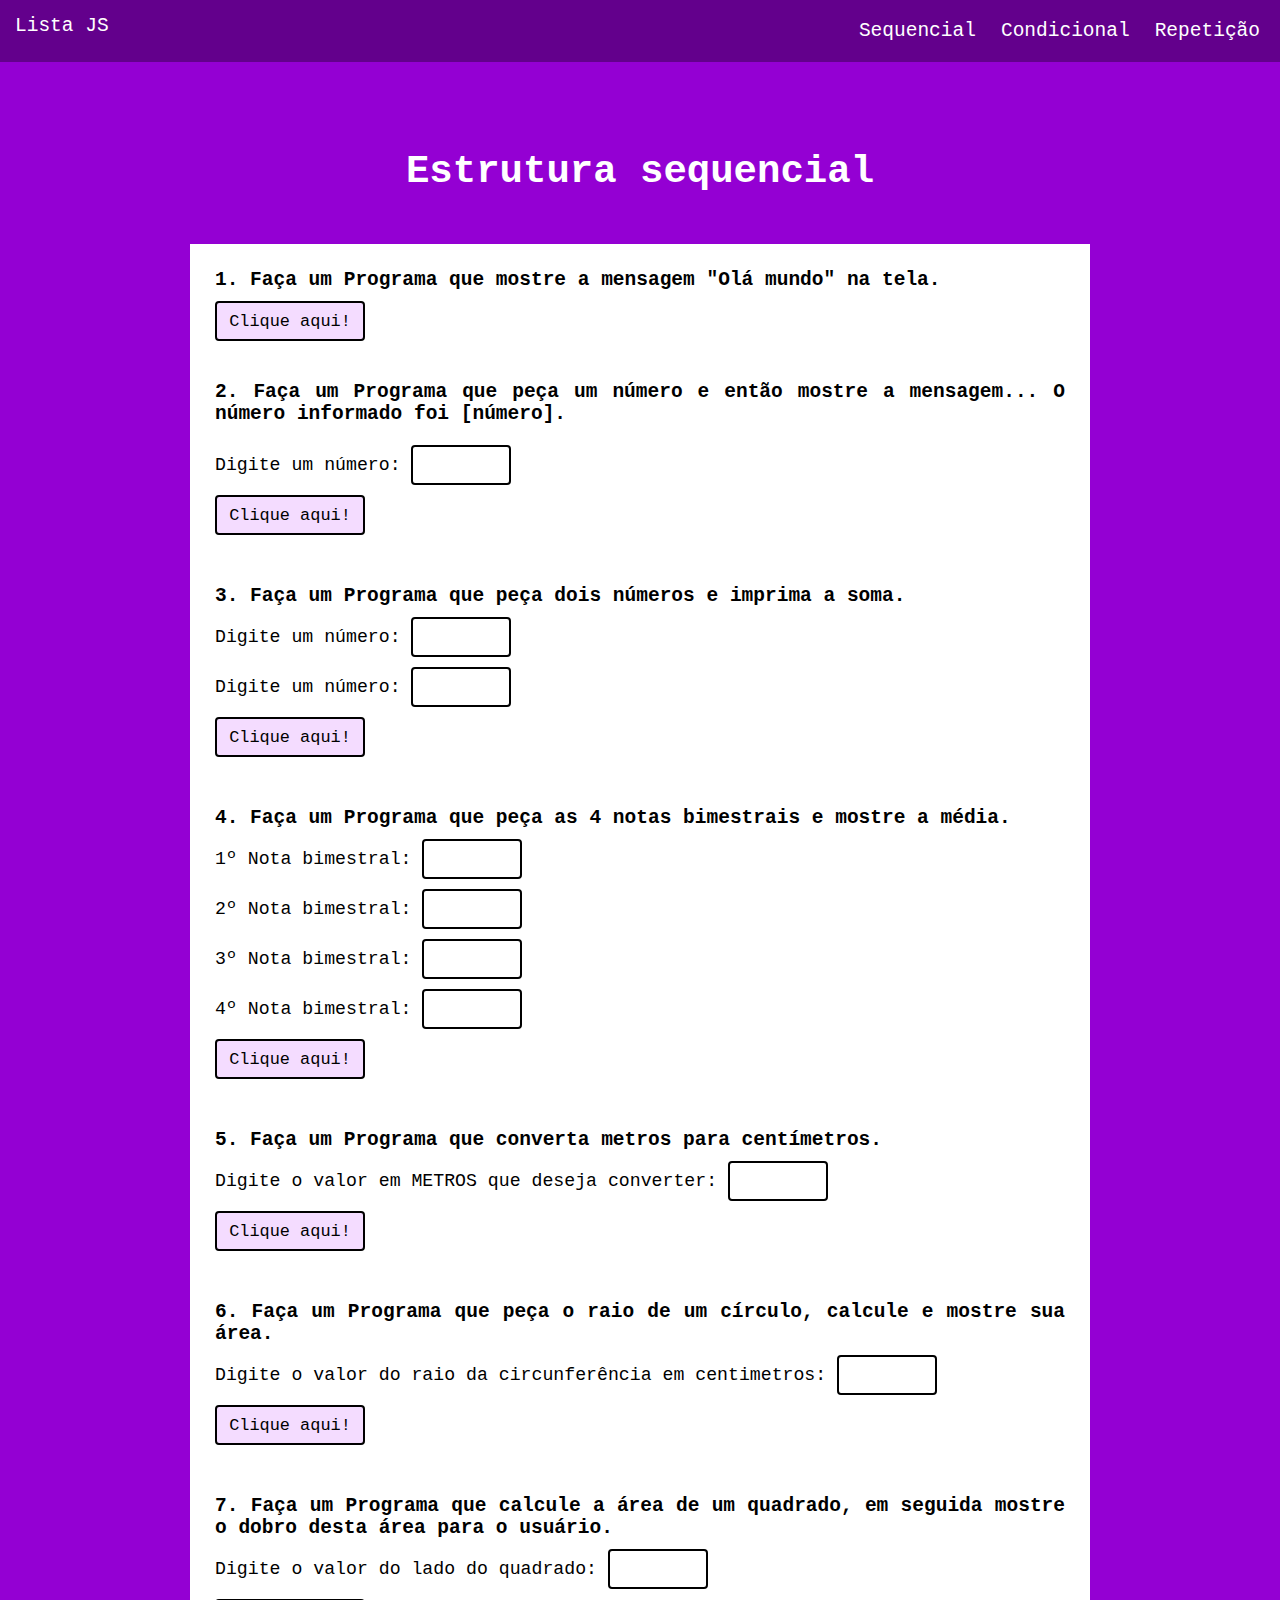
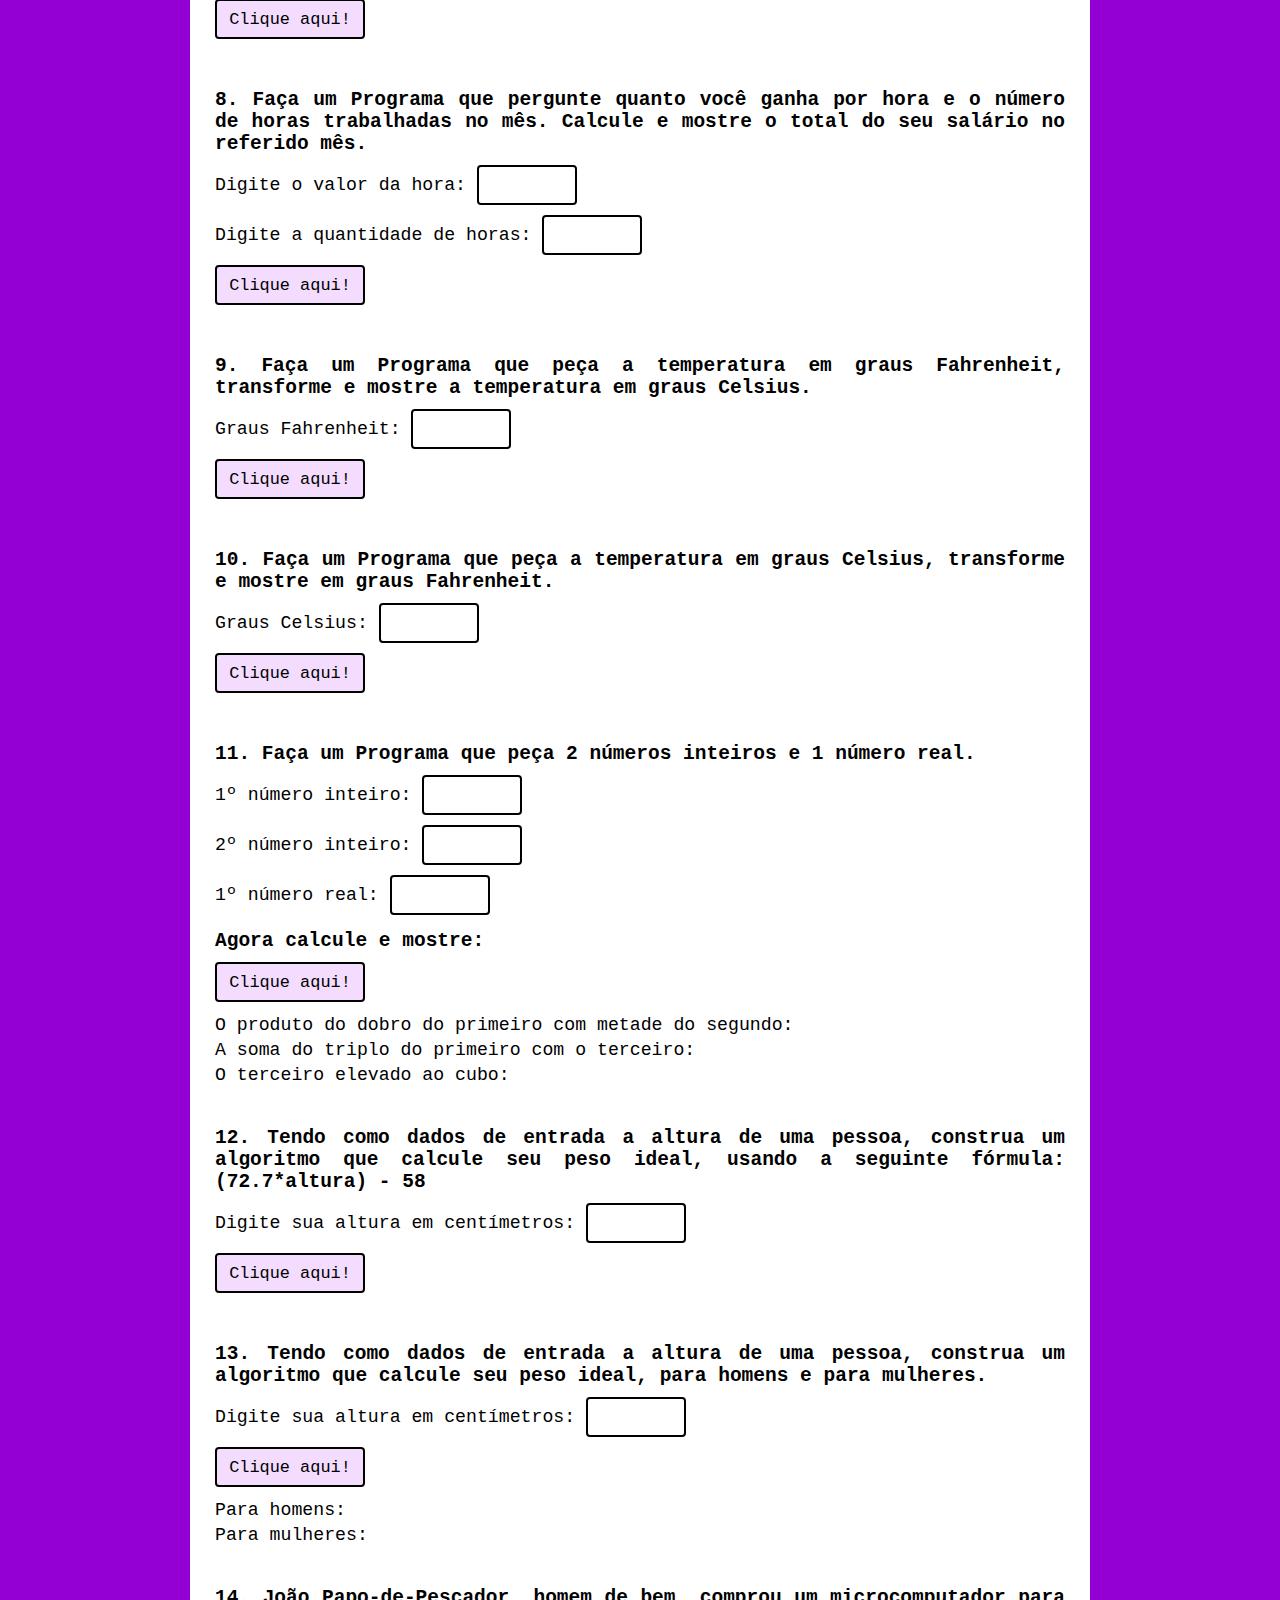
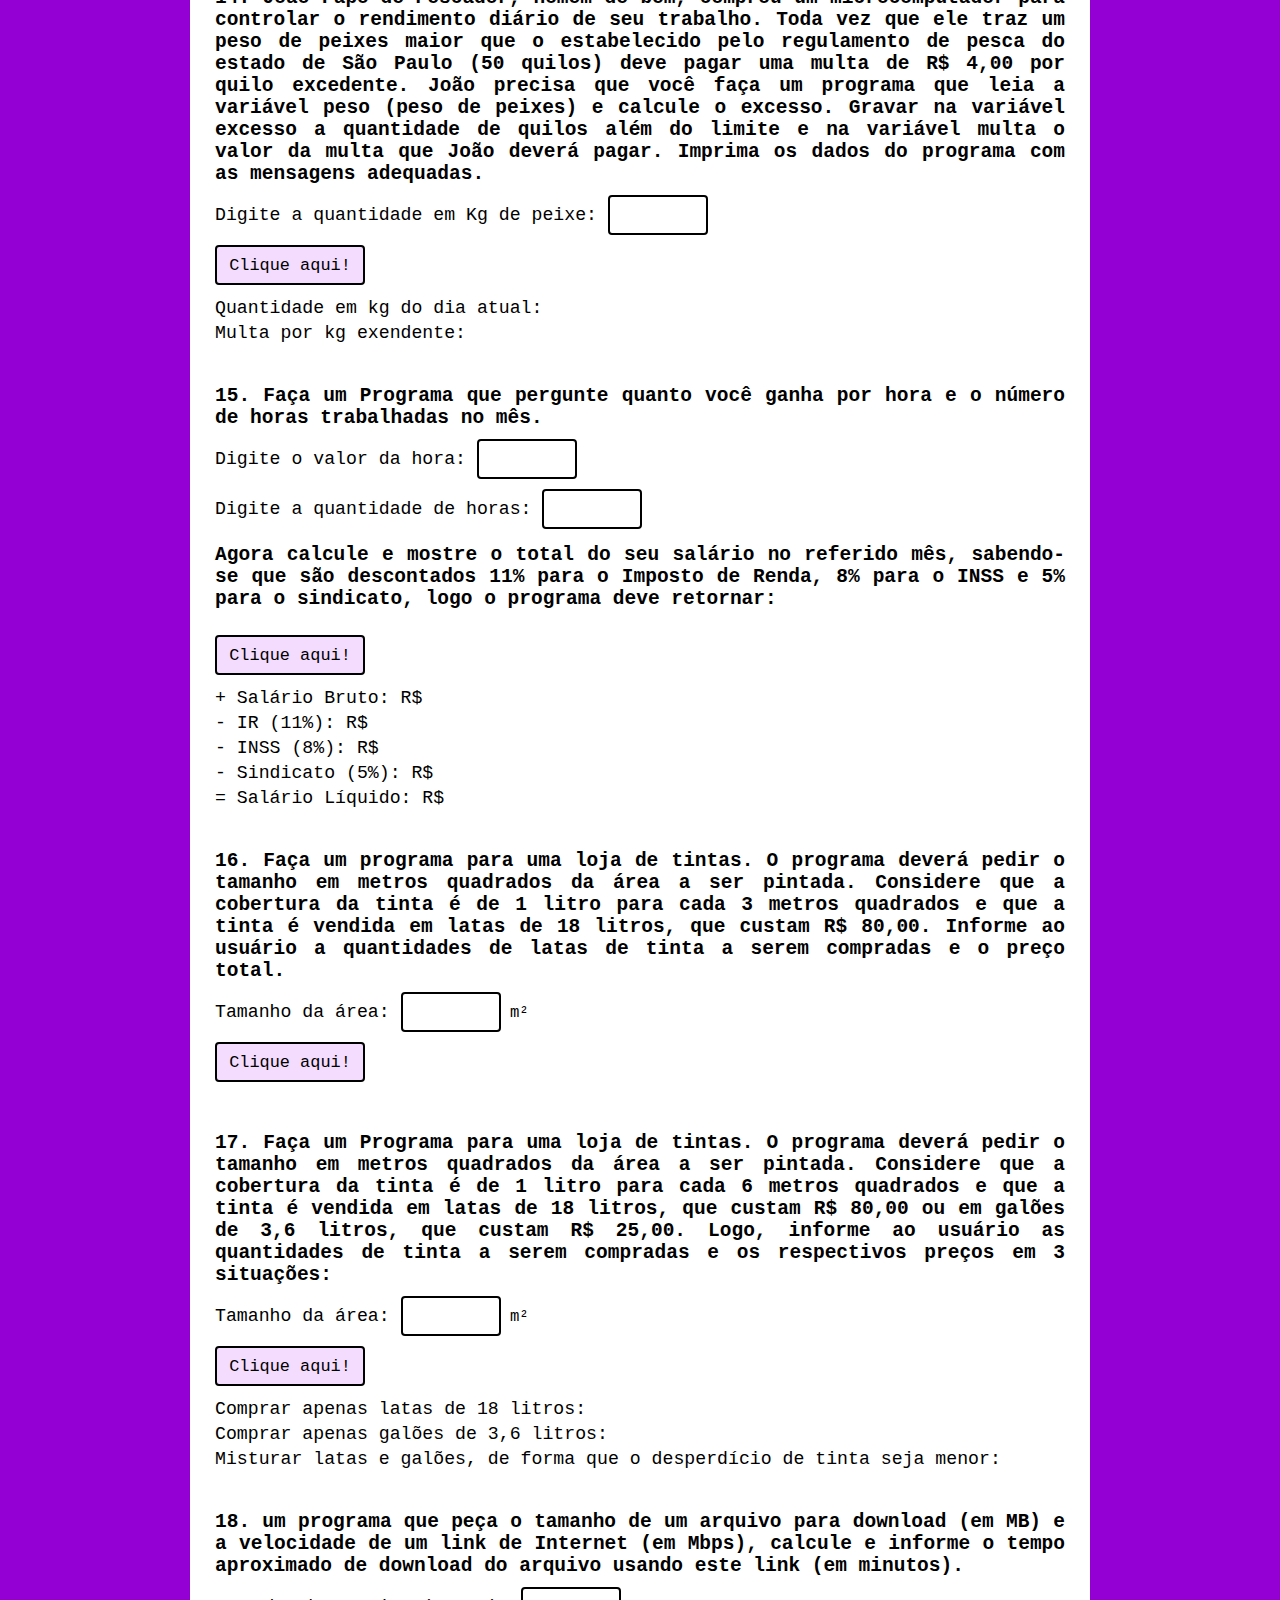
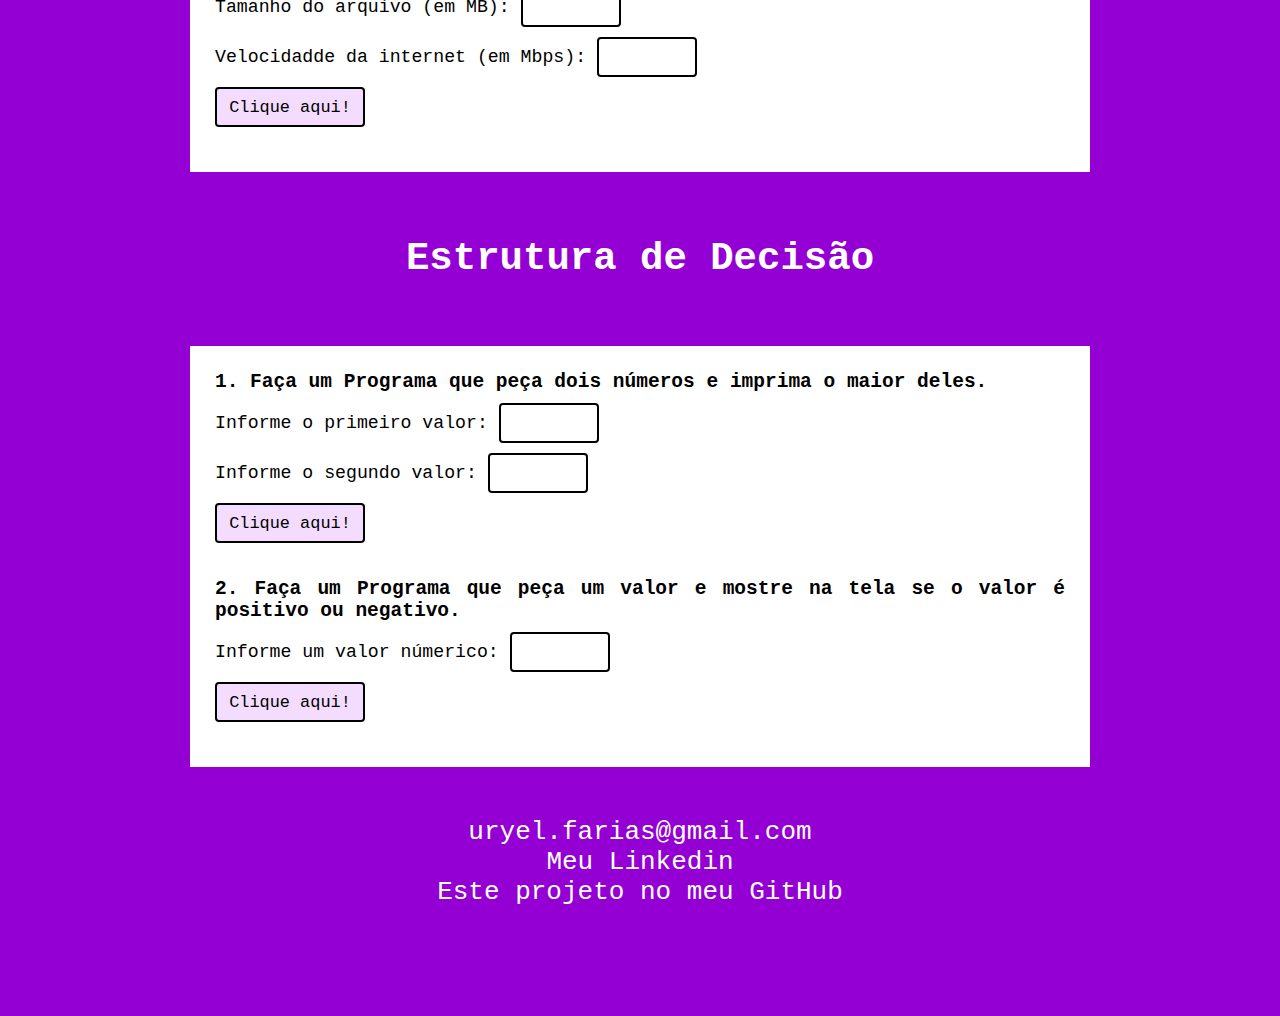
==== indexListaJs.html @ 513c52e7 "Início da estrutura condicional" ====
<!DOCTYPE html>
<html lang="pt-br">
<head>
    <meta charset="UTF-8">
    <meta http-equiv="X-UA-Compatible" content="IE=edge">
    <meta name="viewport" content="width=device-width, initial-scale=1.0">
    <link rel="stylesheet" href="styles/style.css">
    <title>Exercícios JS</title>
</head>
<body>
    <header>
        <div id="menu_logo">
            <p>Lista JS</p>
        </div>

        
            <div id="menu_itens">
                <nav>
                    <ul>
                        <li>Sequencial</li>
                        <li>Condicional</li>
                        <li>Repetição</li>
                    </ul>
                </nav>
            </div>
        
    </header>
    
    <h1>Estrutura sequencial</h1>
        <section id="sequencial" class="sequencial">
<!-----------EXERCICIO 1.01------------>
            <div class="ex_sequencial">
                <h3>1. Faça um Programa que mostre a mensagem "Olá mundo" na tela.</h3>
                <section id="ex01_camada_1">
                        <button id="botao1_01" class="">Clique aqui!</button>
                </section>    
            </div>

<!-----------EXERCICIO 1.02------------>
        <div class="ex_sequencial">
            <h3>2. Faça um Programa que peça um número e então mostre a mensagem... O número informado foi [número].</h3>
            <section id="ex02_camada_1">
                <div id="conteudo_1-02">
                    <label 
                    for="questao_1-02" 
                    id="label-1-02" 
                    class="rotulos">Digite um número: </label>
                    <input 
                    type="number" 
                    name="entrada_1.02" 
                    min="0" 
                    id="questao_1-02" 
                    class="entradas">
                    <br>
                    
                    <button id="botao1_02">Clique aqui!</button>
                </div>
                <div id="resultado_1-02" class="resultadoFinalExercicios">
                </div>
            </section>
        </div>

<!-----------EXERCICIO 1.03------------>
        <div class="ex_sequencial">
            <h3>3. Faça um Programa que peça dois números e imprima a soma.</h3>

            <section id="ex03Camada1">
                <div id="conteudo_1-03">
                    <label 
                    for="questao3a" 
                    id="entradaEx3_1" 
                    class="rotulos">Digite um número: </label>
                    <input 
                    type="number" 
                    min="0"
                    id="questao3a" 
                    class="entradas">
                    <br>

                    <label 
                    for="questao3b" 
                    id="entradaEx3_2" 
                    class="rotulos">Digite um número: </label>
                    <input 
                    type="number"
                    min="0" 
                    id="questao3b" 
                    class="entradas">
                    <br>

                    <button id="botao1_03">Clique aqui!</button>


                </div>
                <div id="resultado_1-03" class="resultadoFinalExercicios">
                    <p></p>
                </div>
            </section>
        </div>

        <!-----------EXERCICIO 1.04------------>
        <div class="ex_sequencial">
            <h3>4. Faça um Programa que peça as 4 notas bimestrais e mostre a média.</h3>

            <section id="ex04Camada1">
                <div id="conteudo_1-04">
                    <label 
                    for="questao4a" 
                    id="entradaEx4_1" 
                    class="rotulos">1º Nota bimestral: </label>
                    <input 
                    type="number" 
                    min="0"
                    id="questao4a" 
                    class="entradas">
                    <br>

                    <label 
                    for="questao4b" 
                    id="entradaEx4_2" 
                    class="rotulos">2º Nota bimestral: </label>
                    <input 
                    type="number" 
                    min="0"
                    id="questao4b" 
                    class="entradas">
                    <br>

                    <label 
                    for="questao4c" 
                    id="entradaEx4_3" 
                    class="rotulos">3º Nota bimestral: </label>
                    <input 
                    type="number" 
                    min="0"
                    id="questao4c" 
                    class="entradas">
                    <br>

                    <label 
                    for="questao4d" 
                    id="entradaEx4_4" 
                    class="rotulos">4º Nota bimestral: </label>
                    <input 
                    type="number" 
                    min="0"
                    id="questao4d" 
                    class="entradas">
                    <br>
                </div>

                <button id="botao1_04">Clique aqui!</button>

                <div class="resultadoFinalExercicios" id="resultado_1-04">

                </div>
            </section>

        </div>

        <!-----------EXERCICIO 1.05------------>

        <div class="ex_sequencial">
            <h3>5. Faça um Programa que converta metros para centímetros.</h3>
            
            <section id="ex05Camada1">
                <div id="conteudo_1-05">

                    <label 
                    for="questao5"
                    id="entradaEx5"
                    class="rotulos">Digite o valor em METROS que deseja converter: </label>
                    
                    <input 
                    type="number"
                    min="0"
                    id="questao5"
                    class="entradas"
                    >
                    <br>

                    <button id="botao1_05">Clique aqui!</button>
                    
                </div>

                <div id="resultado_1-05" class="resultadoFinalExercicios">

                </div>

            </section>

        </div>

        <!-----------EXERCICIO 1.06------------>

        <div class="ex_sequencial">
            <h3>6. Faça um Programa que peça o raio de um círculo, calcule e mostre sua área.</h3>

            <section id="ex06Camada1">
                <div id="conteudo_1-06">

                <label 
                        for="questao6"
                        id="entradaEx6"
                        class="rotulos">Digite o valor do raio da circunferência em centimetros: </label>

                <input 
                    type="number"
                    min="0"
                    id="questao6"
                    class="entradas">
                    <br>

                <button id="botao1_06">Clique aqui!</button>
                </div>

                <div id="resultado_1-06" class="resultadoFinalExercicios">
                </div>

            </section>

        </div>
        <!-----------EXERCICIO 1.07------------>

        <div class="ex_sequencial">
            <h3>7. Faça um Programa que calcule a área de um quadrado, em seguida mostre o dobro desta área para o usuário.</h3>
            
            <section id="ex07Camada1">
                <div id="conteudo_1-07">

                    <label 
                    for="questao7"
                    id="entradaEx7"
                    class="rotulos">Digite o valor do lado do quadrado: </label>
                    
                    <input 
                    type="number"
                    min="1"
                    id="questao7"
                    class="entradas"
                    >
                    <br>

                    <button id="botao1_07">Clique aqui!</button>
                    

                </div>

            <div id="resultado_1-07" class="resultadoFinalExercicios">
            </div>

            </section>
        
        </div>

        <!-----------EXERCICIO 1.08------------>
        <div class="ex_sequencial">
            <h3>8. Faça um Programa que pergunte quanto você ganha por hora e o número de horas trabalhadas no mês. Calcule e mostre o total do seu salário no referido mês.</h3>
            <section id="ex08Camada1">
                <div id="conteudo_1-08">

                    <label 
                    for="questao8a"
                    id="entradaEx8_1"
                    class="rotulos">Digite o valor da hora: </label>
                    
                    <input 
                    type="number"
                    min="0"
                    id="questao8a"
                    class="entradas"
                    >
                    <br>

                    <label 
                    for="questao8b"
                    id="entradaEx8_2"
                    class="rotulos">Digite a quantidade de horas: </label>
                    
                    <input 
                    type="number"
                    min="0"
                    id="questao8b"
                    class="entradas"
                    >
                    <br>

                    <button id="botao1_08">Clique aqui!</button>
                    
                </div>

                <div id="resultado_1-08" class="resultadoFinalExercicios">
                </div>

            </section>

        </div>

        <!-----------EXERCICIO 1.09------------>
        <div class="ex_sequencial">
            <h3>9. Faça um Programa que peça a temperatura em graus Fahrenheit, transforme e mostre a temperatura em graus Celsius.</h3>
            <section id="ex09Camada1">
                <div id="conteudo_1-09">
    
                    <label 
                    for="questao9"
                    id="entradaEx9"
                    class="rotulos">Graus Fahrenheit: </label>
                        
                    <input 
                    type="number"
                    id="questao9"
                    class="entradas"
                    >
                    <br>
    
                    <button id="botao1_09">Clique aqui!</button>
                        
                </div>
    
                <div id="resultado_1-09" class="resultadoFinalExercicios">
                </div>
    
            </section>
    
        </div>

        <!-----------EXERCICIO 1.10------------>
        <div class="ex_sequencial">
            <h3>10. Faça um Programa que peça a temperatura em graus Celsius, transforme e mostre em graus Fahrenheit.</h3>
            <section id="ex10Camada1">
                <div id="conteudo_1-10">
    
                    <label 
                    for="questao10"
                    id="entradaEx10"
                    class="rotulos">Graus Celsius: </label>
                        
                    <input 
                    type="number"
                    id="questao10"
                    class="entradas"
                    >
                    <br>
    
                    <button id="botao1_10">Clique aqui!</button>
                        
                </div>
    
                <div id="resultado_1-10" class="resultadoFinalExercicios">
                </div>
    
            </section>
    
        </div>
        <!-----------EXERCICIO 1.11------------>

        <div class="ex_sequencial">
            <h3>11. Faça um Programa que peça 2 números inteiros e 1 número real.</h3>
            <section id="ex11Camada1">
                <div id="conteudo_1-11">
    
                    <label 
                    for="questao11a"
                    id="entradaEx11_1"
                    class="rotulos">1º número inteiro: </label>
                        
                    <input 
                    type="number"
                    min="0"
                    id="questao11a"
                    class="entradas"
                    >
                    <br>

                    <label 
                    for="questao11b"
                    id="entradaEx11_2"
                    class="rotulos">2º número inteiro: </label>
                        
                    <input 
                    type="number"
                    min="0"
                    id="questao11b"
                    class="entradas"
                    >
                    <br>

                    <label 
                    for="questao11c"
                    id="entradaEx11_3"
                    class="rotulos">1º número real: </label>
                        
                    <input 
                    type="number"
                    min="0"
                    id="questao11c"
                    class="entradas"
                    >
                    <br>
                    
                </div>
                <br>
                <h3>Agora calcule e mostre:</h3>

                <button id="botao1_11">Clique aqui!</button>

                <div class="resultadoFinalExercicios">
                    <p>O produto do dobro do primeiro com metade do segundo: <span id="item1Ex11"></span></p>
                    <p>A soma do triplo do primeiro com o terceiro: <span id="item2Ex11"></span></p>
                    <p>O terceiro elevado ao cubo: <span id="item3Ex11"></span></p>

                </div>
    
            </section>
    
        </div>
        <!-----------EXERCICIO 1.12------------>
        <div class="ex_sequencial">
            <h3>12. Tendo como dados de entrada a altura de uma pessoa, construa um algoritmo que calcule seu peso ideal, usando a seguinte fórmula: (72.7*altura) - 58</h3>
            <section id="ex12Camada1">
                <div id="conteudo_1-12">
    
                    <label 
                    for="questao12"
                    id="entradaEx12"
                    class="rotulos">Digite sua altura em centímetros: </label>
                        
                    <input 
                    type="number"
                    min="0"
                    id="questao12"
                    class="entradas"
                    >
                    <br>
    
                    <button id="botao1_12">Clique aqui!</button>
                    
                </div>
    
                <div id="resultado_1-12" class="resultadoFinalExercicios">
                </div>
    
            </section>
    
        </div>
        <!-----------EXERCICIO 1.13------------>
        <div class="ex_sequencial">
            <h3>13. Tendo como dados de entrada a altura de uma pessoa, construa um algoritmo que calcule seu peso ideal, para homens e para mulheres.</h3>
            <section id="ex13Camada1">
                <div id="conteudo_1-13">
    
                    <label 
                    for="questao13"
                    id="entradaEx13"
                    class="rotulos">Digite sua altura em centímetros: </label>
                        
                    <input 
                    type="number"
                    min="0"
                    id="questao13"
                    class="entradas"
                    >
                    <br>
    
                    <button id="botao1_13">Clique aqui!</button>
                    
                </div>
    
                <div class="resultadoFinalExercicios">
                    <p>Para homens: <span id="resultado_1-13a"></span></p>
                    <p>Para mulheres: <span id="resultado_1-13b"></span></p>
                </div>
    
            </section>
    
        </div>
        <!-----------EXERCICIO 1.14------------>
        <div class="ex_sequencial">
            <h3>14. João Papo-de-Pescador, homem de bem, comprou um microcomputador para controlar o rendimento diário de seu             trabalho. Toda vez que ele traz um peso de peixes maior que o estabelecido pelo regulamento de pesca do estado de São Paulo (50 quilos) deve pagar uma multa de R$ 4,00 por quilo excedente. João precisa que você faça um programa que leia a variável peso (peso de peixes) e calcule o excesso. Gravar na variável excesso a quantidade de quilos além do limite e na variável multa o valor da multa que João deverá pagar. Imprima os dados do programa com as mensagens adequadas.</h3>
            <section id="ex14Camada1">
                <div id="conteudo_1-14">
    
                    <label 
                    for="questao14"
                    id="entradaEx14"
                    class="rotulos">Digite a quantidade em Kg de peixe: </label>
                        
                    <input 
                    type="number"
                    min="0"
                    id="questao14"
                    class="entradas"
                    >
                    <br>
    
                    <button id="botao1_14">Clique aqui!</button>
                    
                </div>
    
                <div class="resultadoFinalExercicios">
                    <p>Quantidade em kg do dia atual: <span id="resultado_1-14a"></span></p>
                    <p>Multa por kg exendente: <span id="resultado_1-14b"></span></p>
                </div>
    
            </section>
    
        </div>
        <!-----------EXERCICIO 1.15------------>
        <div class="ex_sequencial">
            <h3>15. Faça um Programa que pergunte quanto você ganha por hora e o número de horas trabalhadas no mês. </h3>
            <section id="ex15Camada1">
                <div id="conteudo_1-15">

                    <label 
                    for="questao15a"
                    id="entradaEx15a"
                    class="rotulos">Digite o valor da hora: </label>
                    
                    <input 
                    type="number"
                    min="0"
                    id="questao15a"
                    class="entradas"
                    >
                    <br>

                    <label 
                    for="questao15b"
                    id="entradaEx15b"
                    class="rotulos">Digite a quantidade de horas: </label>
                    
                    <input 
                    type="number"
                    min="0"
                    id="questao15b"
                    class="entradas"
                    >
                    <br>
                    <br>

                    <h3>Agora calcule e mostre o total do seu salário no referido mês, sabendo-se que são descontados 11% para o Imposto de Renda, 8% para o INSS e 5% para o sindicato, logo o programa deve retornar:</h3>
                    <br>
                    <button id="botao1_15">Clique aqui!</button>

                </div>

                <div class="resultadoFinalExercicios">
                    <p>+ Salário Bruto: R$ <span id="resultado_15-1"></span></p>
                    <p>- IR (11%): R$ <span id="resultado_15-2"></span></p>
                    <p>- INSS (8%): R$ <span id="resultado_15-3"></span></p>
                    <p>- Sindicato (5%): R$ <span id="resultado_15-4"></span></p>
                    <p>= Salário Líquido: R$ <span id="resultado_15-5"></span></p>
                </div>

            </section>

        </div>

        <!-----------EXERCICIO 1.16------------>
        <div class="ex_sequencial">
            <h3>16. Faça um programa para uma loja de tintas. O programa deverá pedir o tamanho em metros quadrados da área a ser pintada. Considere que a cobertura da tinta é de 1 litro para cada 3 metros quadrados e que a tinta é vendida em latas de 18 litros, que custam R$ 80,00. Informe ao usuário a quantidades de latas de tinta a serem compradas e o preço total.</h3>
            <section id="ex16Camada1">
                <div id="conteudo_1-16">
    
                    <label 
                    for="questao16"
                    id="entradaEx16"
                    class="rotulos">Tamanho da área: </label>
                        
                    <input 
                    type="number"
                    min="0"
                    id="questao16"
                    class="entradas"
                    ><span> m²</span>
                    <br>
    
                    <button id="botao1_16">Clique aqui!</button>
                    
                </div>
    
                <div id="resultado_1-16" class="resultadoFinalExercicios">
                </div>
    
            </section>
    
        </div>
        <!-----------EXERCICIO 1.17------------>
        <div class="ex_sequencial">
            <h3>17. Faça um Programa para uma loja de tintas. O programa deverá pedir o tamanho em metros quadrados da área a ser pintada. Considere que a cobertura da tinta é de 1 litro para cada 6 metros quadrados e que a tinta é vendida em latas de 18 litros, que custam R$ 80,00 ou em galões de 3,6 litros, que custam R$ 25,00. Logo, informe ao usuário as quantidades de tinta a serem compradas e os respectivos preços em 3 situações:</h3>
            <section id="ex05Camada1">
                <div id="conteudo_1-05">
    
                    <label 
                    for="questao17"
                    id="entradaEx17"
                    class="rotulos">Tamanho da área: </label>
                        
                    <input 
                    type="number"
                    min="0"
                    id="questao17"
                    class="entradas"
                    ><span> m²</span>
                    <br>
    
                    <button id="botao1_17">Clique aqui!</button>
                    
                </div>
    
                <div class="resultadoFinalExercicios">
                    <p>Comprar apenas latas de 18 litros: <span id="resultado_1-17a"></span></p>
                    <p>Comprar apenas galões de 3,6 litros: <span id="resultado_1-17b"></span></p>
                    <p>Misturar latas e galões, de forma que o desperdício de tinta seja menor: <span id="resultado_1-17c"></span></p>
                </div>
    
            </section>
    
        </div>
        <!-----------EXERCICIO 1.18------------>
        <div class="ex_sequencial">
            <h3>18. um programa que peça o tamanho de um arquivo para download (em MB) e a velocidade de um link de Internet (em
                Mbps), calcule e informe o tempo aproximado de download do arquivo usando este link (em minutos).</h3>
            <section id="ex18Camada1">
                <div id="conteudo_1-18">
    
                    <label 
                    for="questao18a"
                    id="entradaEx18a"
                    class="rotulos">Tamanho do arquivo (em MB):  </label>
                        
                    <input 
                    type="number"
                    min="0"
                    id="questao18a"
                    class="entradas"
                    >
                    <br>
    
                    <label 
                    for="questao18b"
                    id="entradaEx18b"
                    class="rotulos">Velocidadde da internet (em Mbps): </label>
                        
                    <input 
                    type="number"
                    min="0"
                    id="questao18b"
                    class="entradas"
                    >
                    <br>

                    <button id="botao1_18">Clique aqui!</button>
                    
                </div>
    
                <div id="resultado_1-18" class="resultadoFinalExercicios">
                </div>
    
            </section>
    
        </div>
        

    </section>

    <h2 id="estruturaCondicional">Estrutura de Decisão</h2>

    <article class="estruturaDecisao-bg">
        <section class="estruturaDecisao">


<!-----------EXERCICIO 2.01------------>
            <div class="conteudo">

                <h3>1. Faça um Programa que peça dois números e imprima o maior deles.</h3>
            
            <section id="dadosDeEntrada_decisao_exercicio">
                <div id="conteudo_2-01">
    
                    <label 
                    for="entrada-2-01a"
                    id="descricao-ex2-01a"
                    class="rotulos">Informe o primeiro valor: </label>
                        
                    <input 
                    type="number"
                    min="0"
                    id="entrada-2-01a"
                    class="entradas"
                    >
                    <br>

                    <label 
                    for="entrada-2-01b"
                    id="descricao-ex2-01b"
                    class="rotulos">Informe o segundo valor: </label>
                        
                    <input 
                    type="number"
                    min="0"
                    id="entrada-2-01b"
                    class="entradas"
                    >
                    <br>
    
                    <button id="botao2_01">Clique aqui!</button>
                    
                </div>
    
                <div id="resultado-2-01" class="resultadoFinalExercicios">
                </div>
    
            </section>

            </div>


<!-----------EXERCICIO 2.02------------>
            <div class="conteudo">

                <h3>2. Faça um Programa que peça um valor e mostre na tela se o valor é positivo ou negativo.</h3>
            
            <section id="dadosDeEntrada_decisao_exercicio">
                <div id="conteudo_2-02">
    
                    <label 
                    for="entrada-2-02"
                    id="descricao-ex2-02"
                    class="rotulos">Informe um valor númerico: </label>
                        
                    <input 
                    type="number"
                    id="entrada-2-02"
                    class="entradas"
                    >
                    <br>

    
                    <button id="botao2_02">Clique aqui!</button>
                    
                </div>
    
                <div id="resultado-2-02" class="resultadoFinalExercicios">
                </div>
    
            </section>

            </div>

<!-----------EXERCICIO 2.03------------>
<!-----------EXERCICIO 2.04------------>
<!-----------EXERCICIO 2.05------------>
<!-----------EXERCICIO 2.06------------>
<!-----------EXERCICIO 2.07------------>
<!-----------EXERCICIO 2.08------------>
<!-----------EXERCICIO 2.09------------>
<!-----------EXERCICIO 2.10------------>
<!-----------EXERCICIO 2.11------------>
<!-----------EXERCICIO 2.12------------>
<!-----------EXERCICIO 2.13------------>
<!-----------EXERCICIO 2.14------------>
<!-----------EXERCICIO 2.15------------>
<!-----------EXERCICIO 2.16------------>
<!-----------EXERCICIO 2.17------------>
<!-----------EXERCICIO 2.18------------>
<!-----------EXERCICIO 2.19------------>
<!-----------EXERCICIO 2.20------------>
<!-----------EXERCICIO 2.21------------>
<!-----------EXERCICIO 2.22------------>
<!-----------EXERCICIO 2.23------------>
<!-----------EXERCICIO 2.24------------>
<!-----------EXERCICIO 2.25------------>
<!-----------EXERCICIO 2.26------------>
<!-----------EXERCICIO 2.27------------>
<!-----------EXERCICIO 2.28------------>



<!-----------final do escopo da estrutura de decisão------------>
        </section>
    </article>

    <!--
        ESTRUTURA BASE DAS QUESTÕES 
    =
    -->
    <footer>

        <div>
            <p>uryel.farias@gmail.com</p>
            <a href="https://www.linkedin.com/in/uryel-farias-b2703a191/" target="blank">Meu Linkedin</a>
            <br>
            <a href="https://github.com/uryel-farias/Lista_de_exercicios_JS" target="blank">Este projeto no meu GitHub </a>
        </div>

    </footer>
    
    <script src="script.js"></script>
</body>
</html>
---- styles/style.css ----
* {
   margin: 0;
   padding: 0;
   box-sizing: border-box;
   font-family: monospace;

}

body {
    background: darkviolet;
}

header {
    width: 100%;
    padding: 15px;
    display: flex;
    position: fixed;
    top: 0;
    left: 0;
    justify-content: space-between;
    background: rgb(99, 0, 140);
    color: white;
    font-size: 1.5em;

}

ul {
    display: flex;
}

ul li {
    list-style: none;
    text-decoration: none;
    margin-left: 15px;
    padding: 5px;
    transition: background 0.5s;
    
    
}

ul li:hover{
    cursor: pointer;
    box-sizing: border-box;
    background: darkviolet;
    border-radius: 15px 0px 15px 0px;
   
    

}


h1 {
    font-size: 3em;
    text-align: center;
    padding-top: 150px;
    padding-bottom: 50px;
    color: white;
}

.sequencial{
    max-width: 900px;
    min-width: 400px;
    display: flex;
    flex-wrap: wrap;
    flex-direction: column;
    margin: 0 auto;
    background: white;
    padding: 10px;
}

h3 {
    font-size: 1.5em;
}

footer{
    width: 100%;
    padding: 50px 20px 50px 20px ;
    font-size: 2em;
    display: flex;
    
}

footer div {
    width: 100%;
}

footer div a{
text-decoration: none;
color: white;

}

footer div p {
    color: white;
}

footer div {
    text-align: center;
}




/* base-------------------------------------------*/

button {

    margin-top: 10px;
    height: 40px;
    width: 150px;
    padding: 5px;
    font-family: monospace;
    font-size: 1.3em;
    background: rgb(244, 220, 255);
    border: 2px solid black;
    border-radius: 4px;
    transition: 0.5s;
}

button:hover {
    font-weight: bold;
    background: rgb(224, 154, 253);
    
}

.rotulos{
    font-size: 1.4em;
}
.entradas{
    font-size: 1.4em;
    border: solid 2px black;
    border-radius: 4px;
    margin-top: 10px;
    height: 40px;
}

.entradas:hover{
    background: rgb(244, 220, 255);
}

.resultadoFinalExercicios {
    padding-top: 10px;
    padding-bottom: 10px;
    font-size: 1.4em;
    
}

span {
    font-size: 1.2em;
}

/* exercicio 1.01-------------------------------------------*/
.ex_sequencial {
    margin: 15px;
    text-align: justify;
    
    
}

#ex01_camada_1{
    width: 100%;
    height: 60px;
    display: flex;
}

/* exercicio 1.02-------------------------------------------*/
#ex02_camada_1 {
    width: 100%;
    
}

#conteudo_1-02 {
    padding-top: 10px;
    
}

#conteudo_1-02 input {
    width: 100px;
    height: 40px;
   
}



/* exercicio 1.03-------------------------------------------*/
#questao3a{
    width: 100px;
}

#questao3b{
    width: 100px;
}

/* exercicio 1.04-------------------------------------------*/

#questao4a, #questao4b, #questao4c, #questao4d {
 width: 100px;
} 


/* exercicio 1.05-------------------------------------------*/

#questao5 {
    width: 100px;
}
/* exercicio 1.06-------------------------------------------*/
#questao6 {
    width: 100px;
}

/* exercicio 1.07-------------------------------------------*/
#questao7 {
    width: 100px;
}

/* exercicio 1.08-------------------------------------------*/
#questao8a {
    width: 100px;
}
#questao8b {
    width: 100px;
}

/* exercicio 1.09-------------------------------------------*/
#questao9 {
    width: 100px;
}

/* exercicio 1.10-------------------------------------------*/
#questao10 {
    width: 100px;
}

/* exercicio 1.11-------------------------------------------*/
#questao11a {
    width: 100px;
}
#questao11b {
    width: 100px;
}
#questao11c {
    width: 100px;
}

/* exercicio 1.12-------------------------------------------*/
#questao12 {
    width: 100px;
}

/* exercicio 1.13-------------------------------------------*/
#questao13 {
    width: 100px;
}

/* exercicio 1.14-------------------------------------------*/
#questao14 {
    width: 100px;
}

/* exercicio 1.15-------------------------------------------*/
#questao15a {
    width: 100px;
}
#questao15b {
    width: 100px;
}

/* exercicio 1.16-------------------------------------------*/
#questao16 {
    width: 100px;
}
/* exercicio 1.17-------------------------------------------*/
#questao17 {
    width: 100px;
}

/* exercicio 1.18-------------------------------------------*/
#questao18a {
    width: 100px;
}
#questao18b {
    width: 100px;
}



/* Inicio da Estrutura de Decisão-------------------------------------------*/

h2{
    font-size: 3em;
    text-align: center;
    padding-top: 5rem;
    padding-bottom: 5rem;
    color: white;
}

.estruturaDecisao-bg {
    max-width: 900px;
    min-width: 400px;
    display: flex;
    flex-wrap: wrap;
    flex-direction: column;
    margin: 0 auto;
    background: white;
    padding: 10px;
}



.conteudo {
    margin: 15px;
    text-align: justify;
}

#dadosDeEntrada_decisao_exercicio input {
    width: 100px;
    height: 40px;
   
}

/* exercicio 2.01-------------------------------------------*/
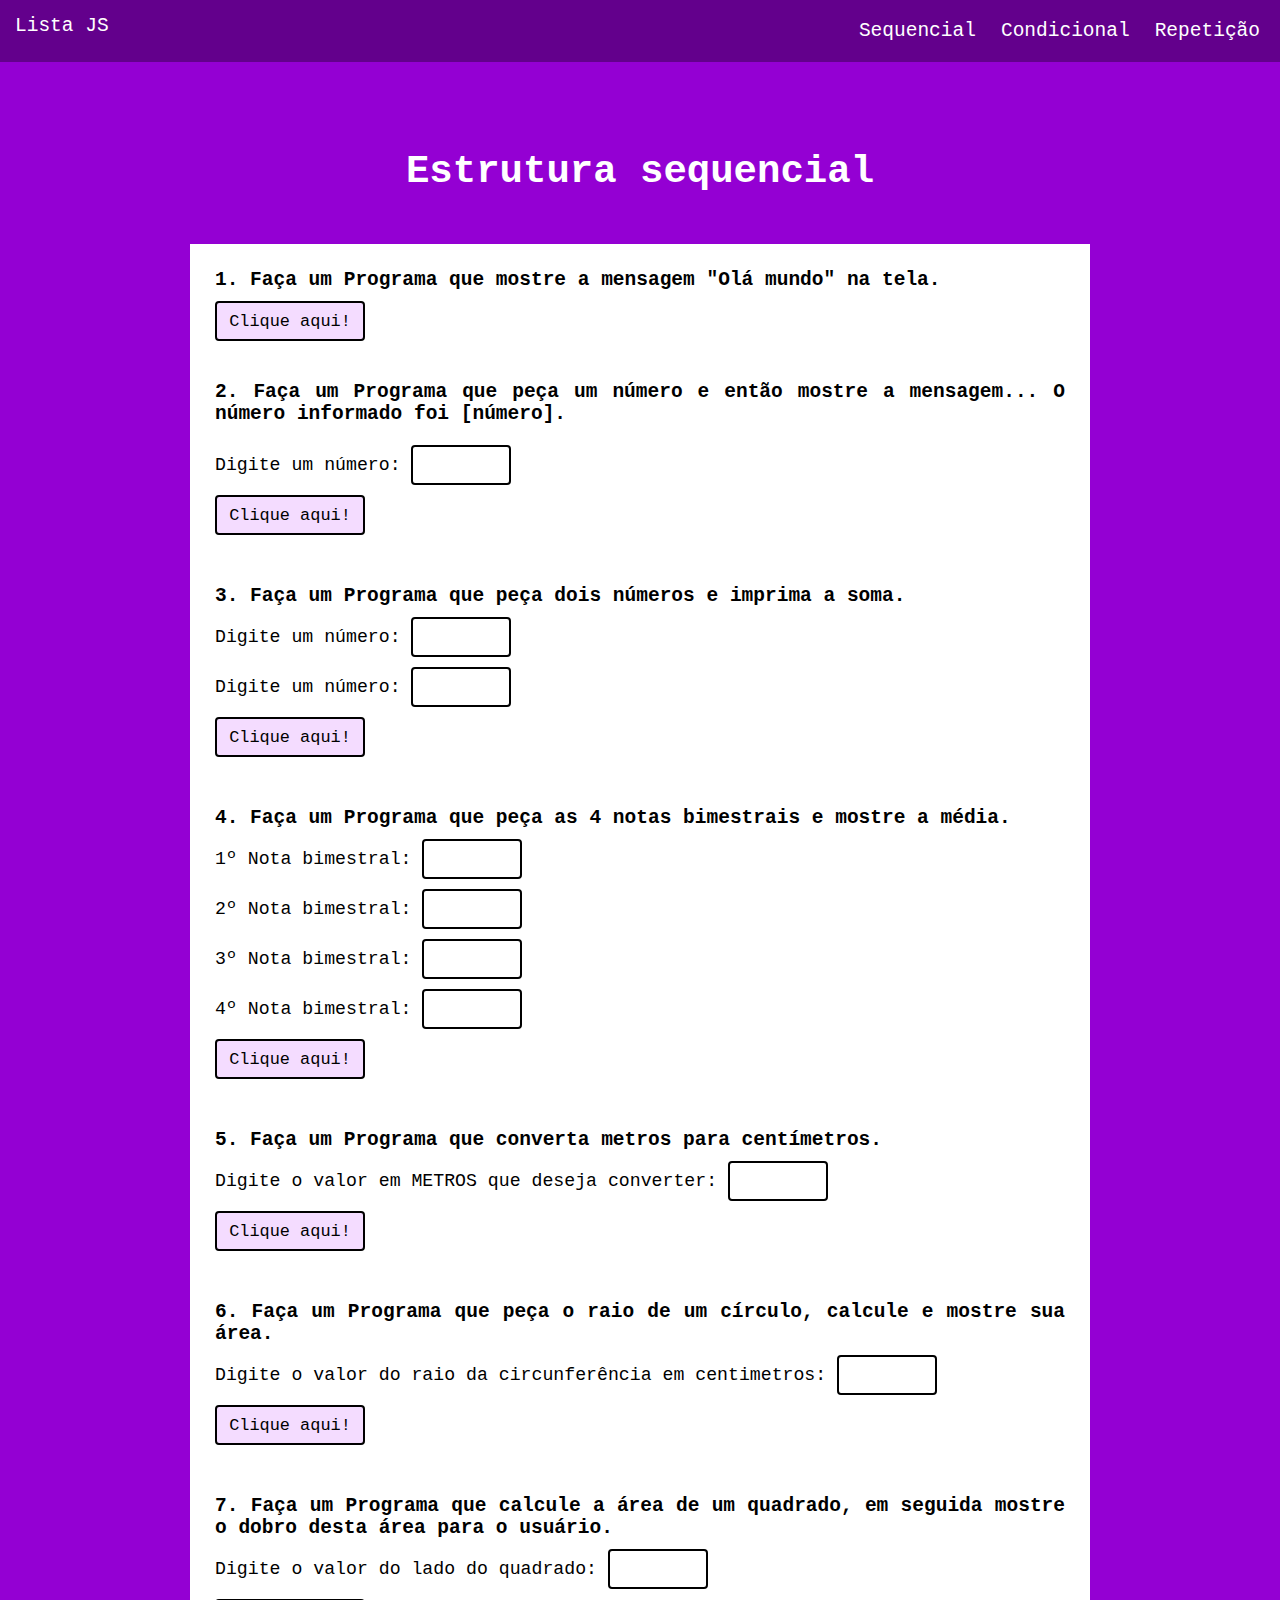
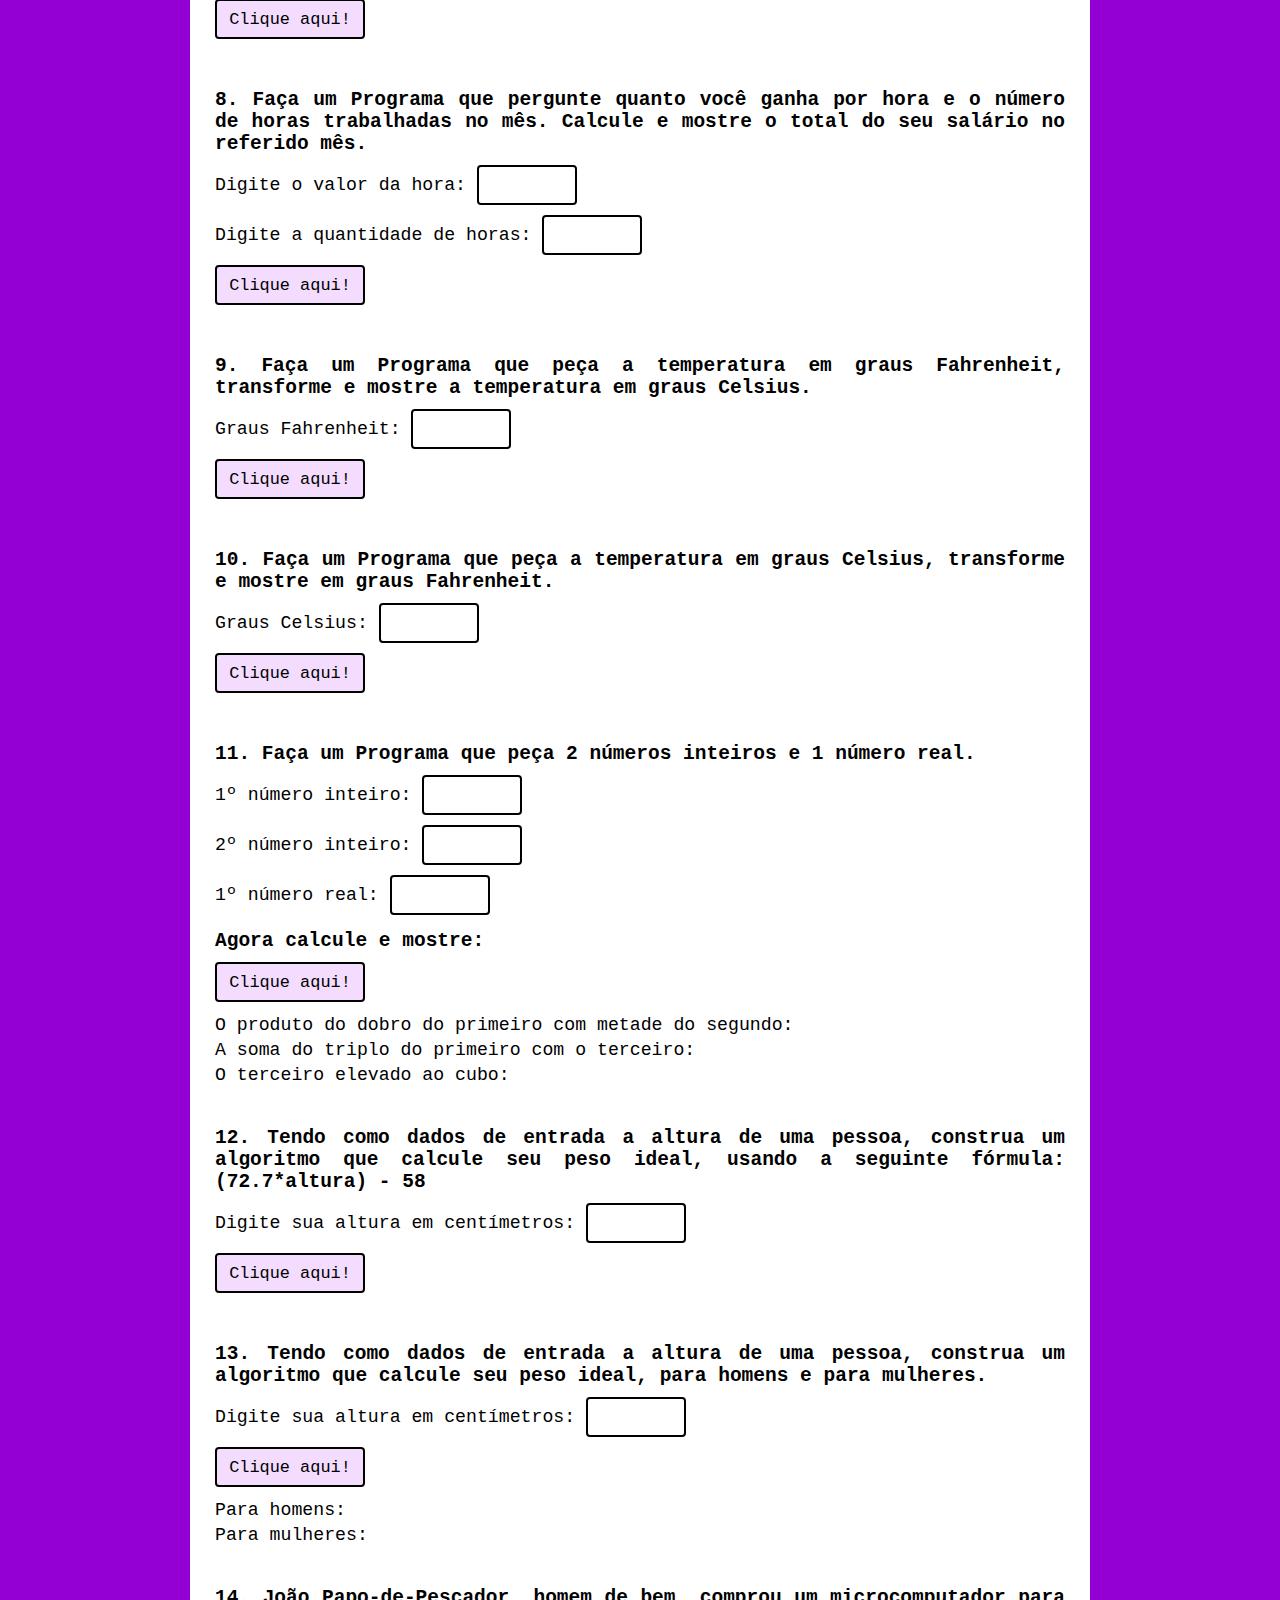
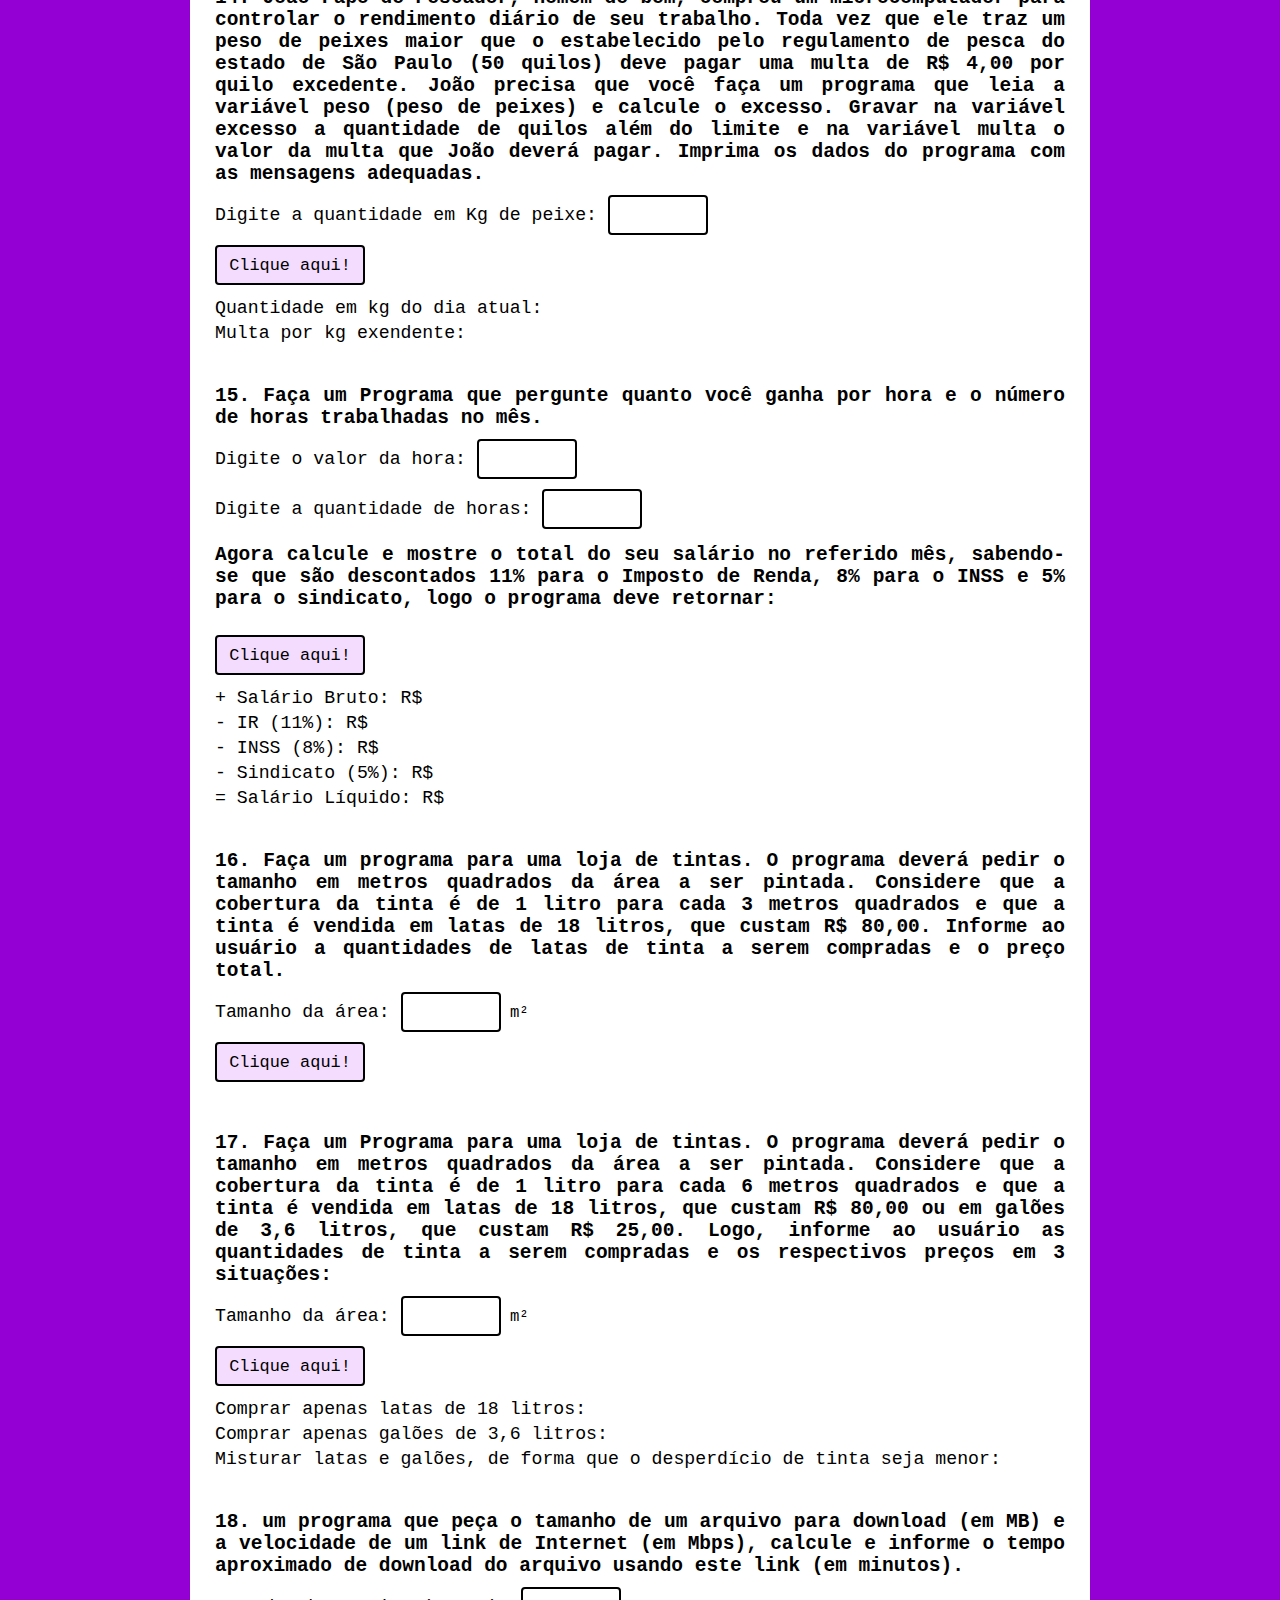
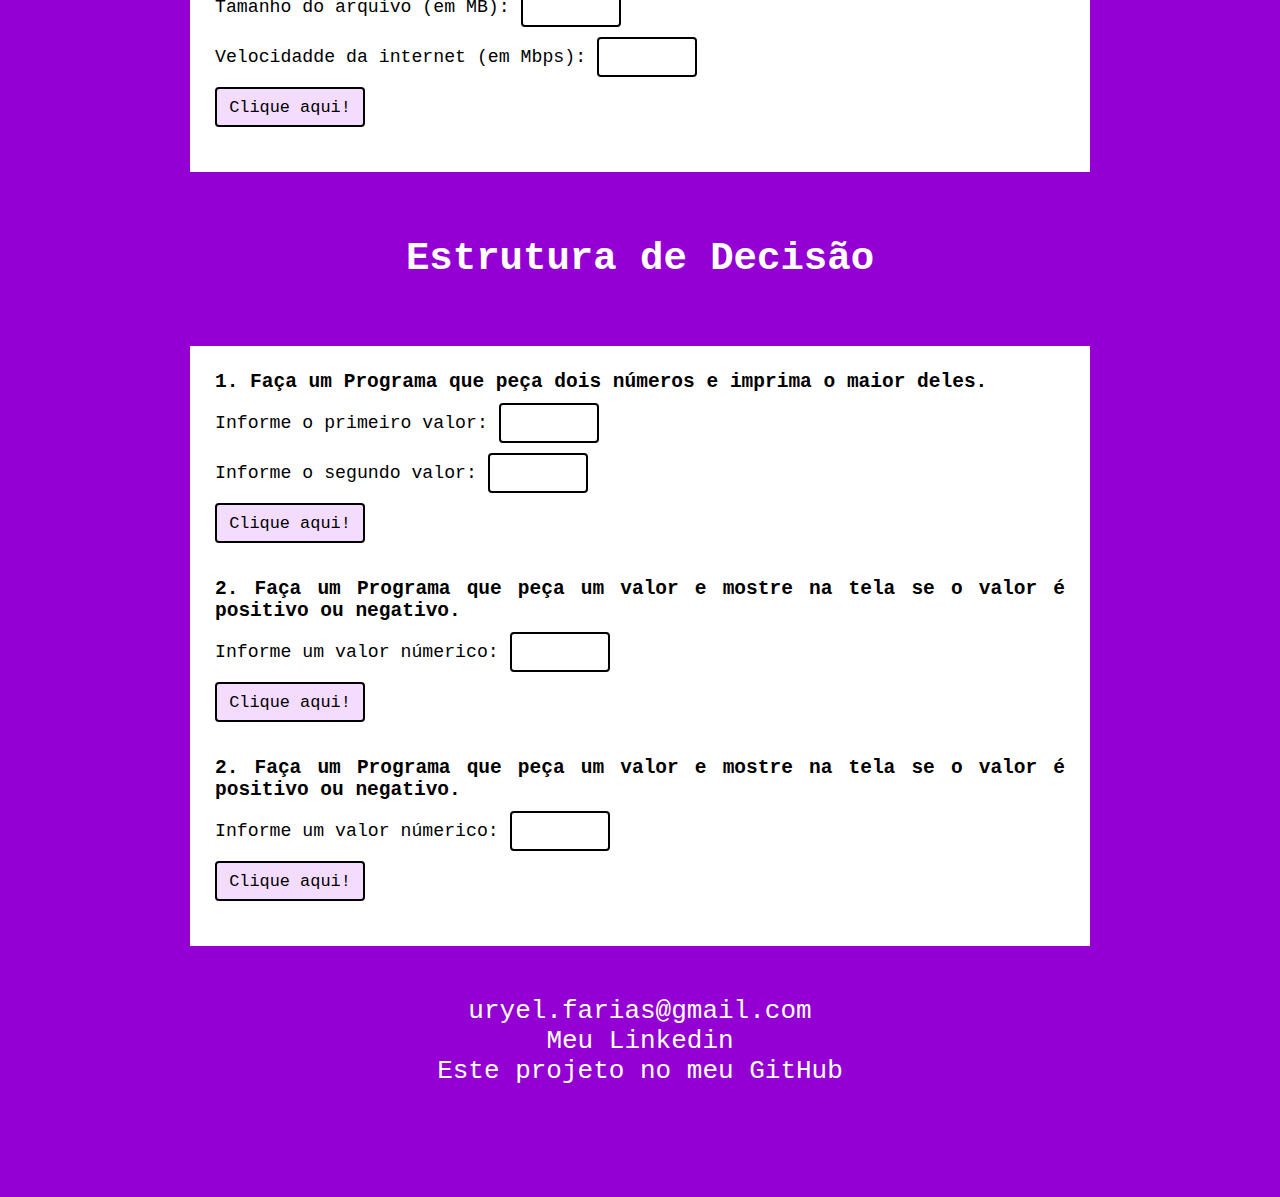
==== commit dbee5c12: "Update indexListaJs.html" ====
--- a/indexListaJs.html
+++ b/indexListaJs.html
@@ -750,6 +750,38 @@
             </div>
 
 <!-----------EXERCICIO 2.03------------>
+<div class="conteudo">
+
+    <h3>2. Faça um Programa que peça um valor e mostre na tela se o valor é positivo ou negativo.</h3>
+
+<section id="dadosDeEntrada_decisao_exercicio">
+    <div id="conteudo_2-02">
+
+        <label 
+        for="entrada-2-02"
+        id="descricao-ex2-02"
+        class="rotulos">Informe um valor númerico: </label>
+            
+        <input 
+        type="number"
+        id="entrada-2-02"
+        class="entradas"
+        >
+        <br>
+
+
+        <button id="botao2_02">Clique aqui!</button>
+        
+    </div>
+
+    <div id="resultado-2-02" class="resultadoFinalExercicios">
+    </div>
+
+</section>
+
+</div>
+
+
 <!-----------EXERCICIO 2.04------------>
 <!-----------EXERCICIO 2.05------------>
 <!-----------EXERCICIO 2.06------------>
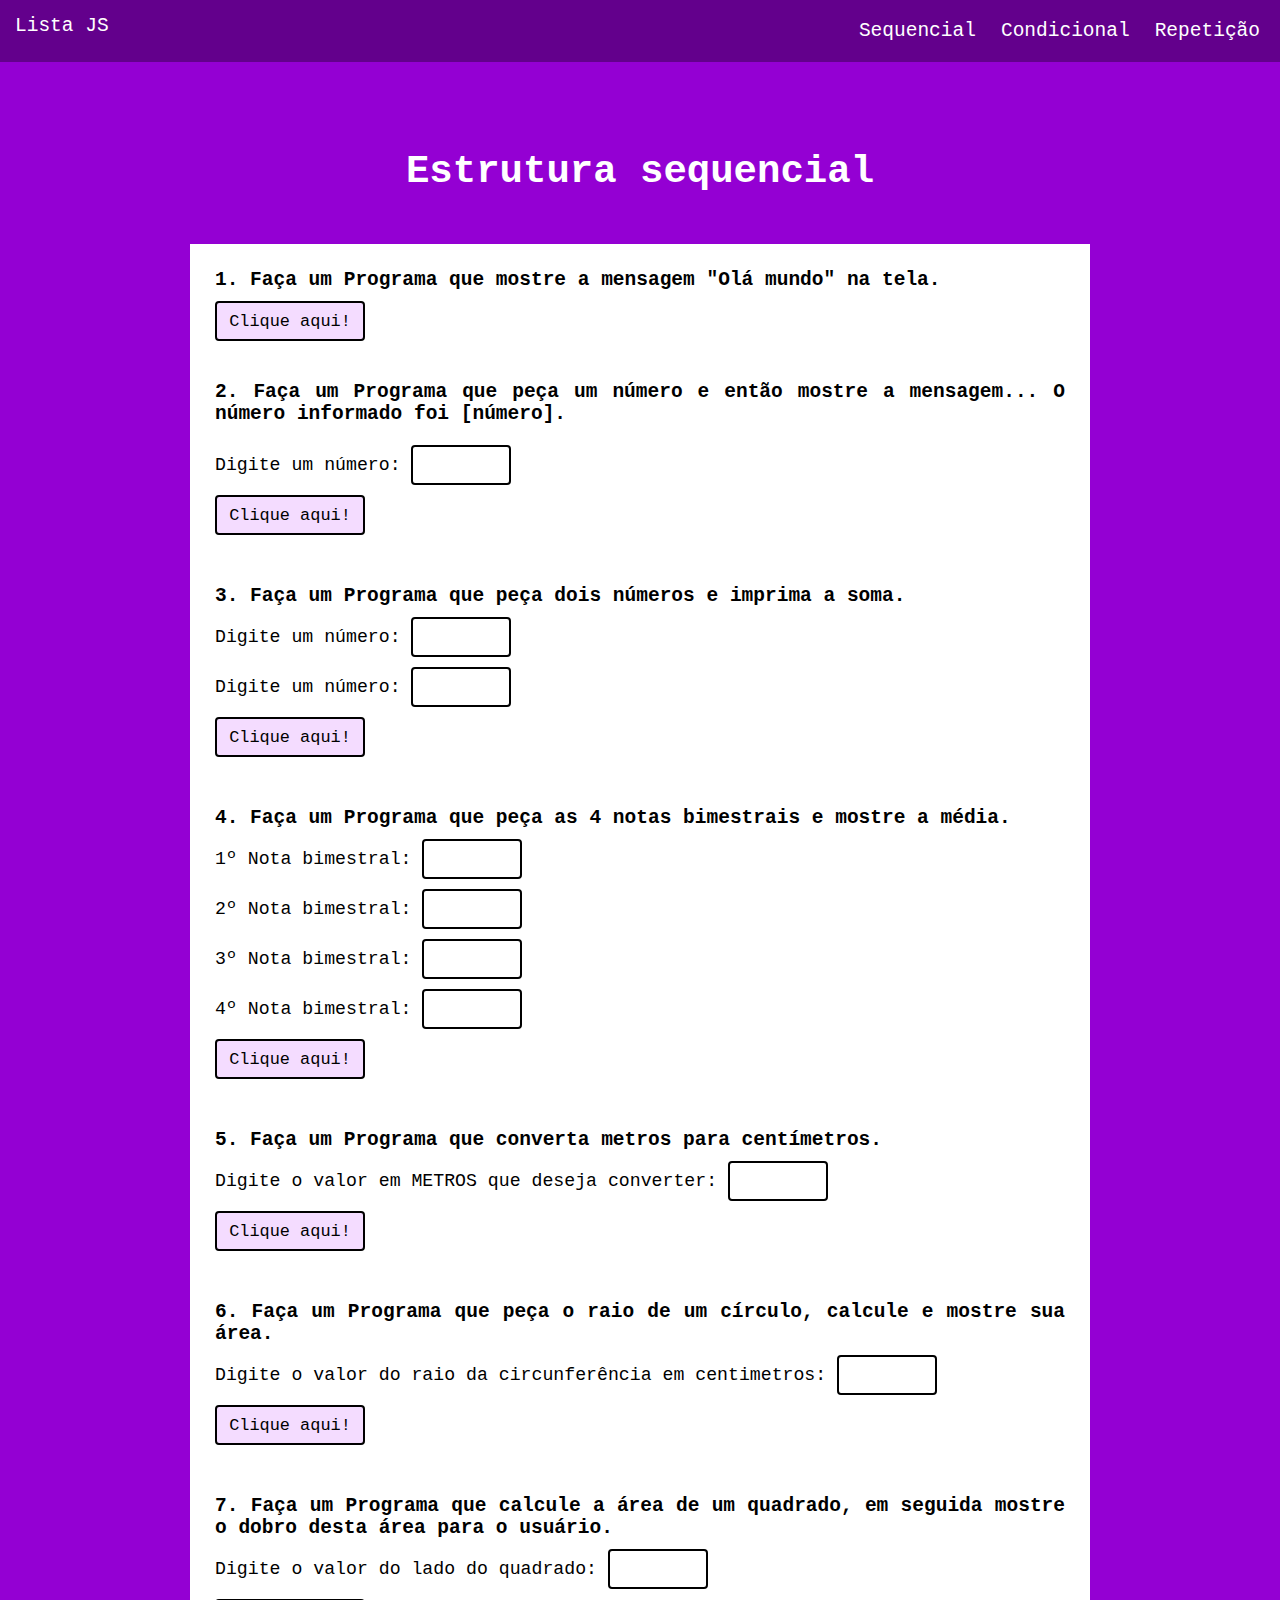
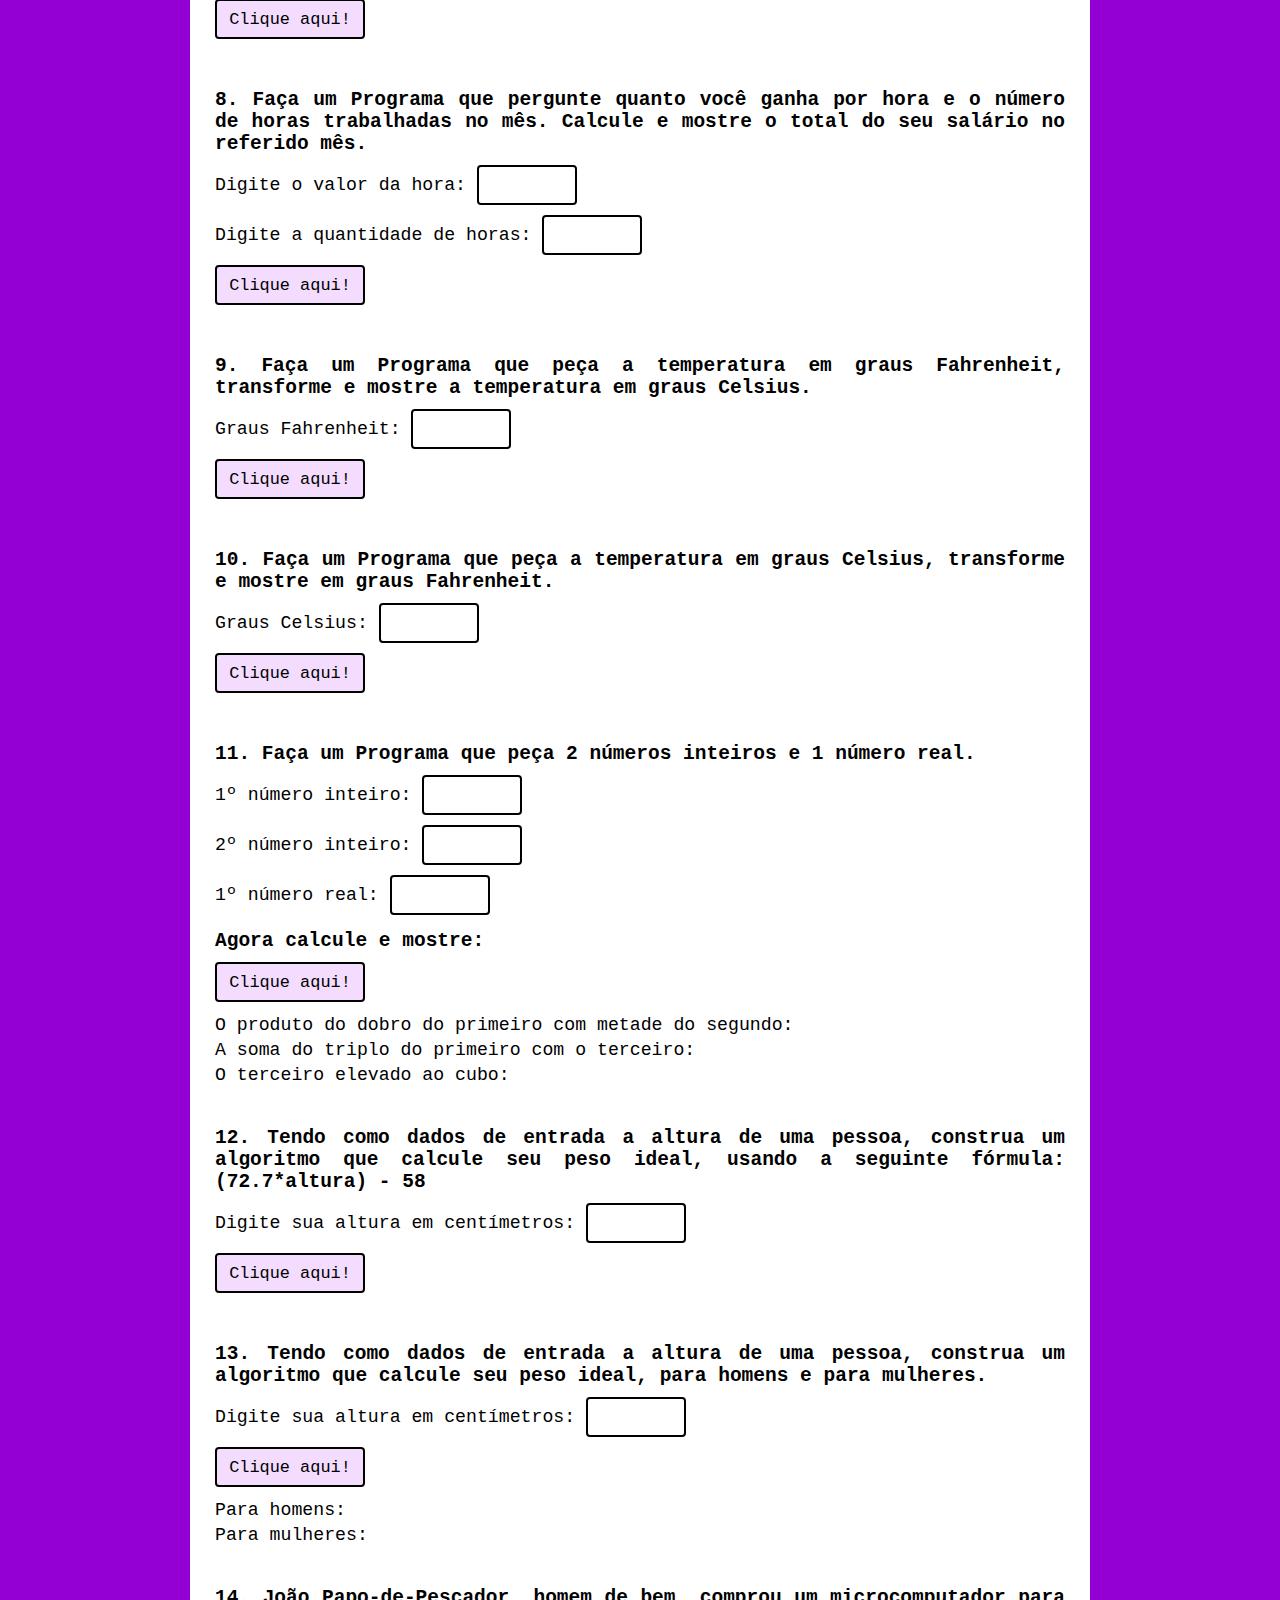
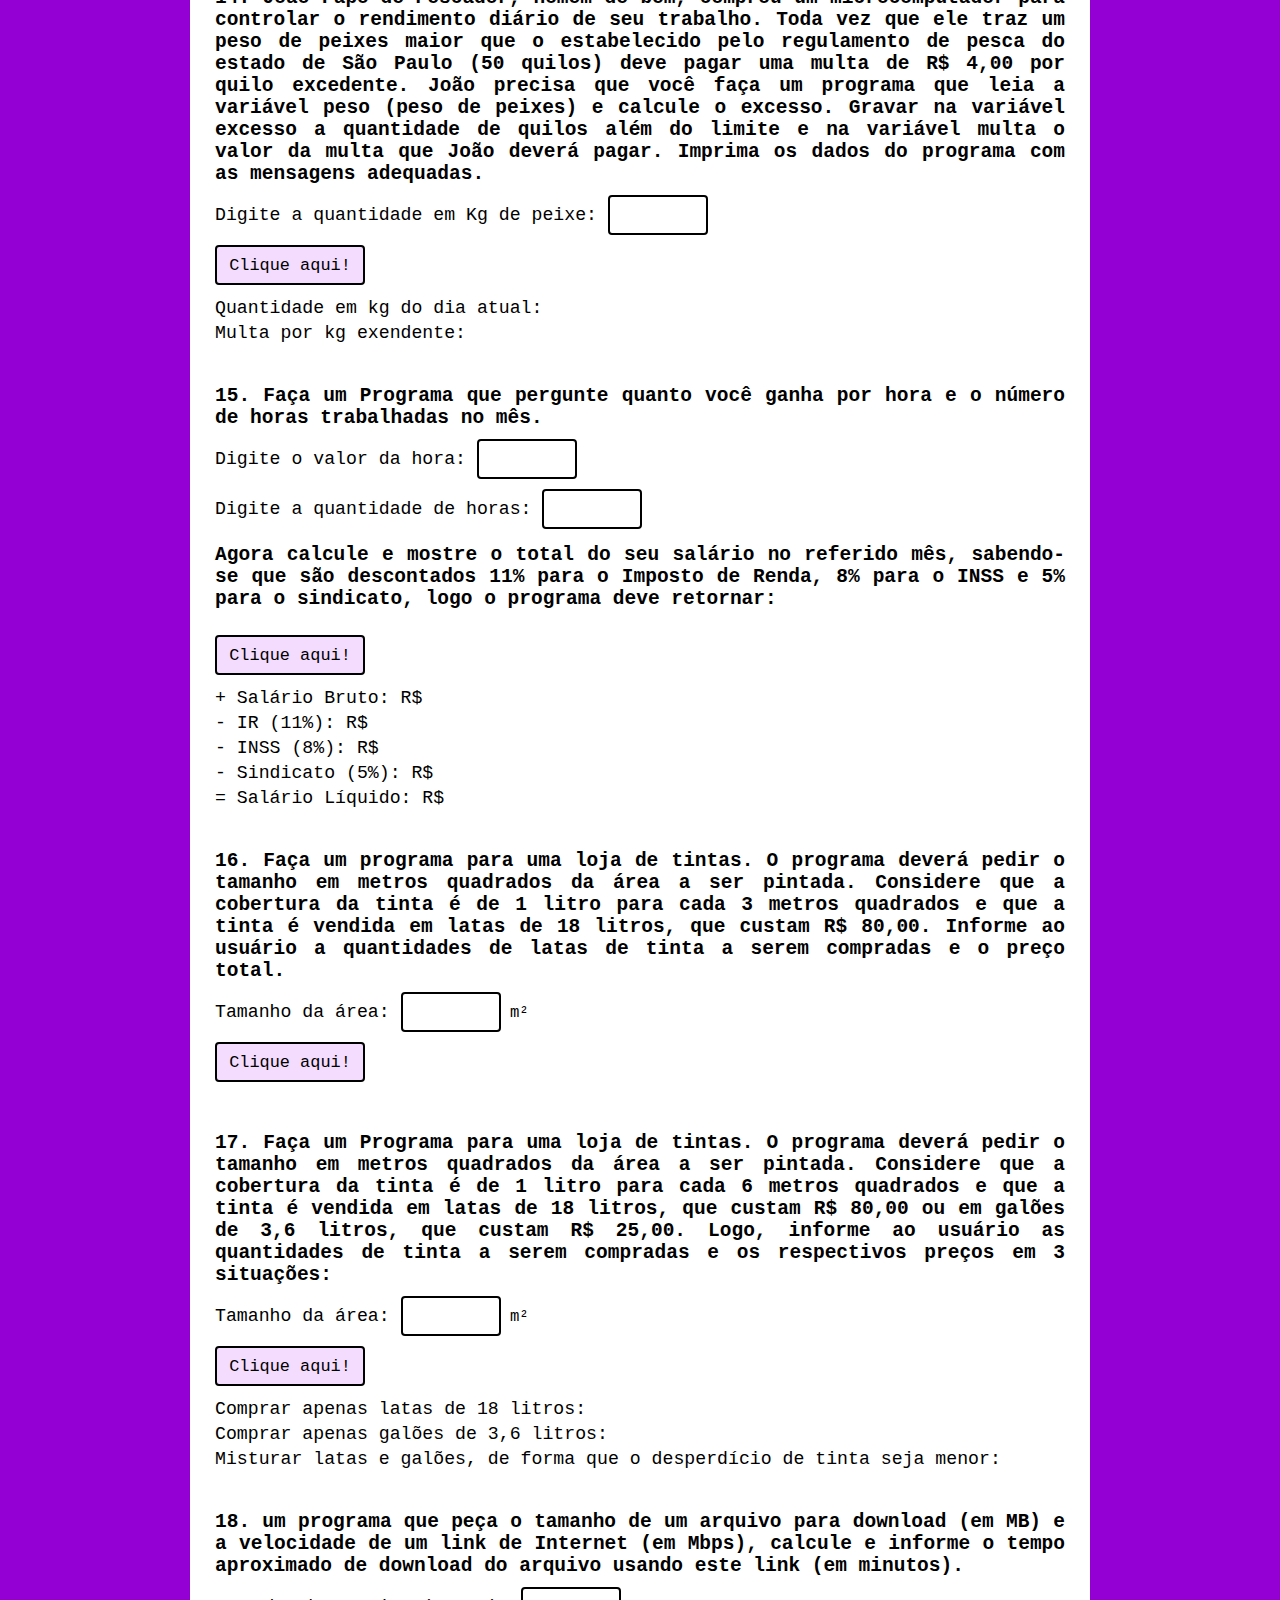
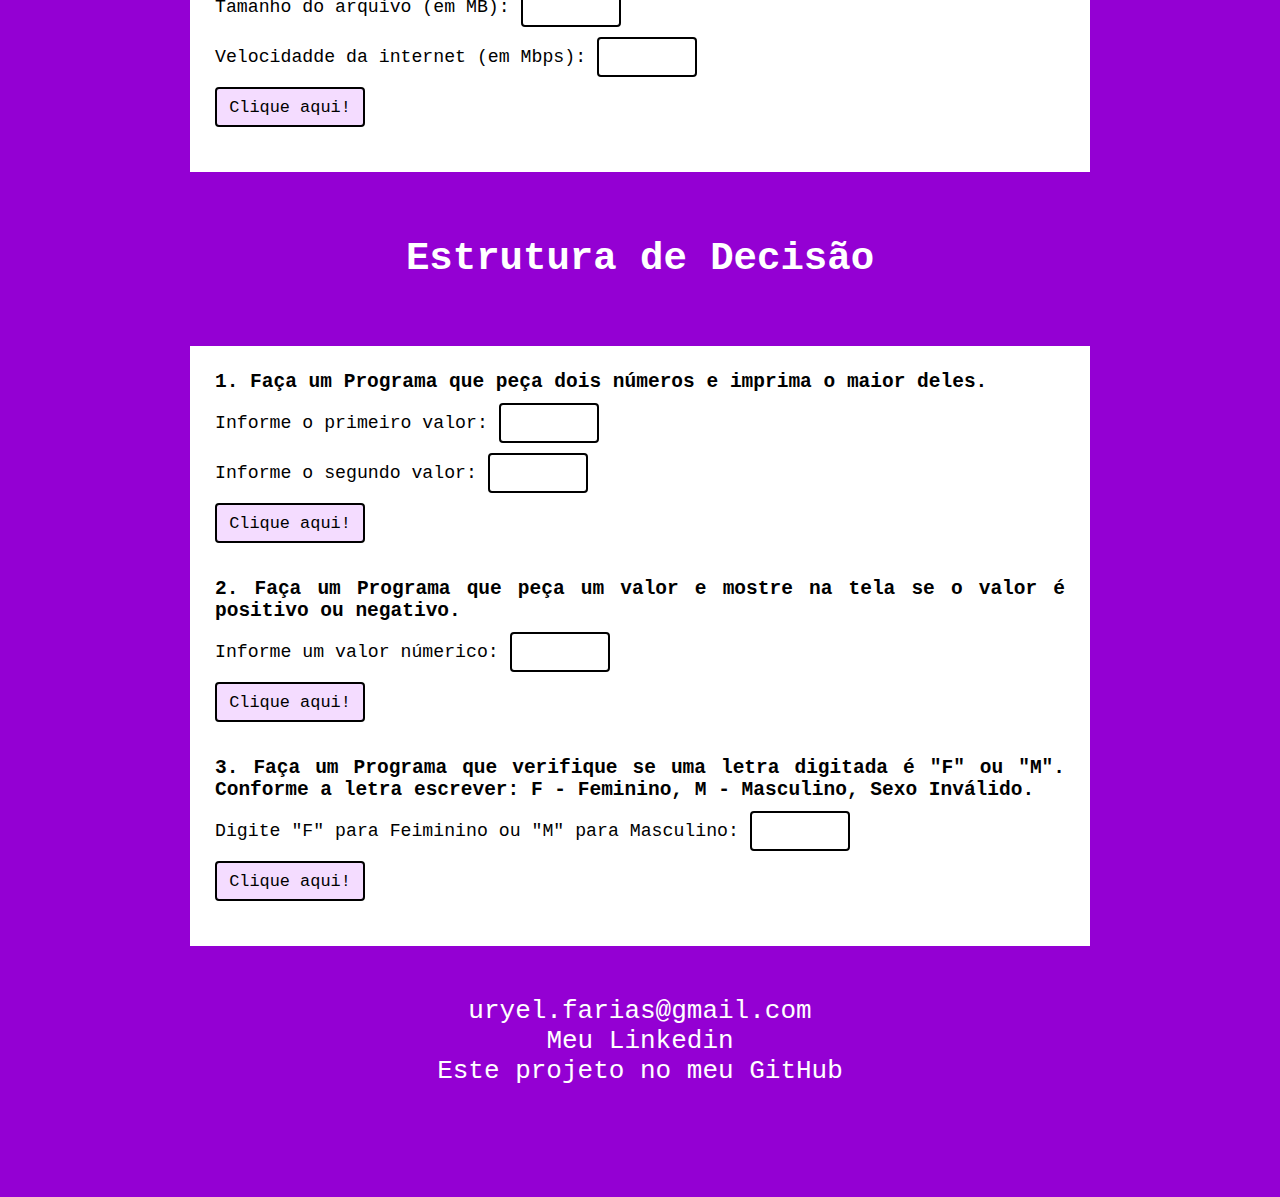
==== commit 840ea9d8: "Exercício 3 da lista condicional concluido" ====
--- a/indexListaJs.html
+++ b/indexListaJs.html
@@ -752,29 +752,29 @@
 <!-----------EXERCICIO 2.03------------>
 <div class="conteudo">
 
-    <h3>2. Faça um Programa que peça um valor e mostre na tela se o valor é positivo ou negativo.</h3>
+    <h3>3. Faça um Programa que verifique se uma letra digitada é "F" ou "M". Conforme a letra escrever: F - Feminino, M - Masculino, Sexo Inválido.</h3>
 
 <section id="dadosDeEntrada_decisao_exercicio">
-    <div id="conteudo_2-02">
+    <div id="conteudo_2-03">
 
         <label 
-        for="entrada-2-02"
-        id="descricao-ex2-02"
-        class="rotulos">Informe um valor númerico: </label>
+        for="entrada-2-03"
+        id="descricao-ex2-03"
+        class="rotulos">Digite "F" para Feiminino ou "M" para Masculino: </label>
             
         <input 
-        type="number"
-        id="entrada-2-02"
+        type="text"
+        id="entrada-2-03"
         class="entradas"
         >
         <br>
 
 
-        <button id="botao2_02">Clique aqui!</button>
+        <button id="botao2_03">Clique aqui!</button>
         
     </div>
 
-    <div id="resultado-2-02" class="resultadoFinalExercicios">
+    <div id="resultado-2-03" class="resultadoFinalExercicios">
     </div>
 
 </section>
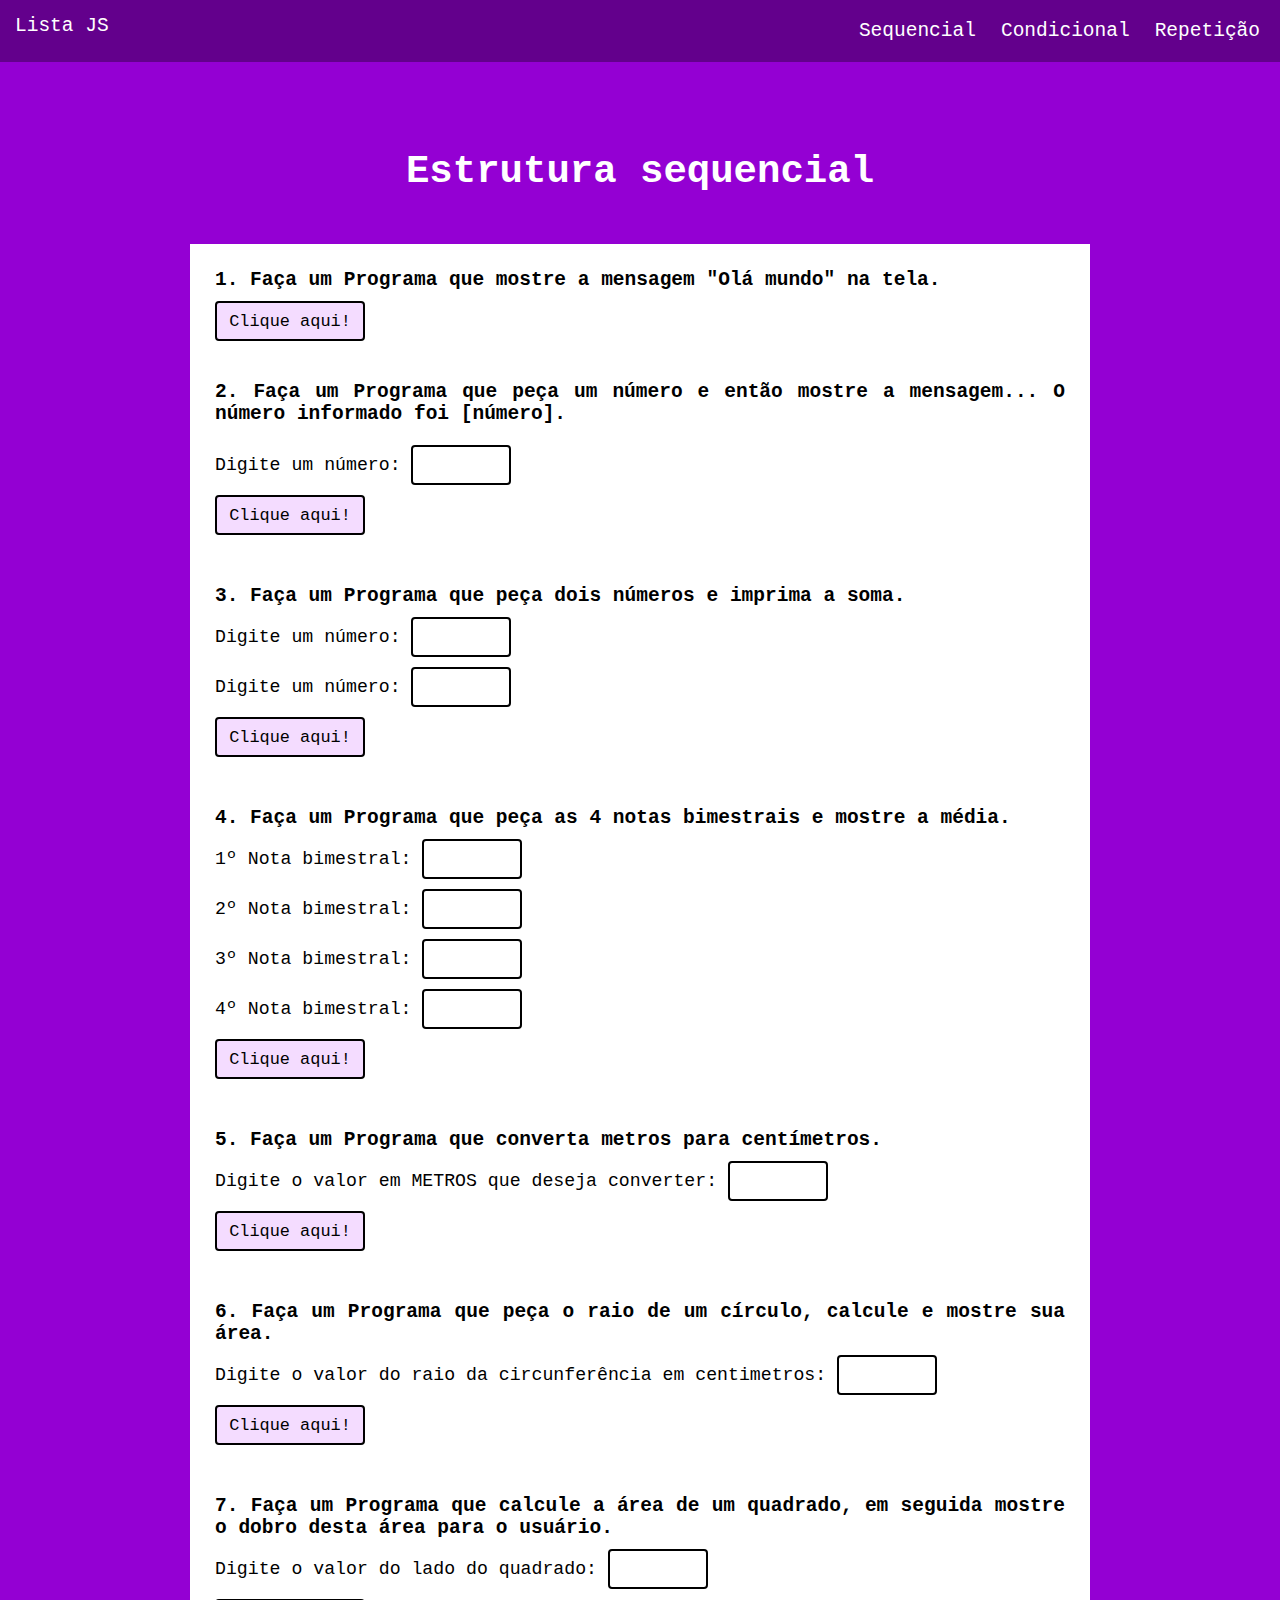
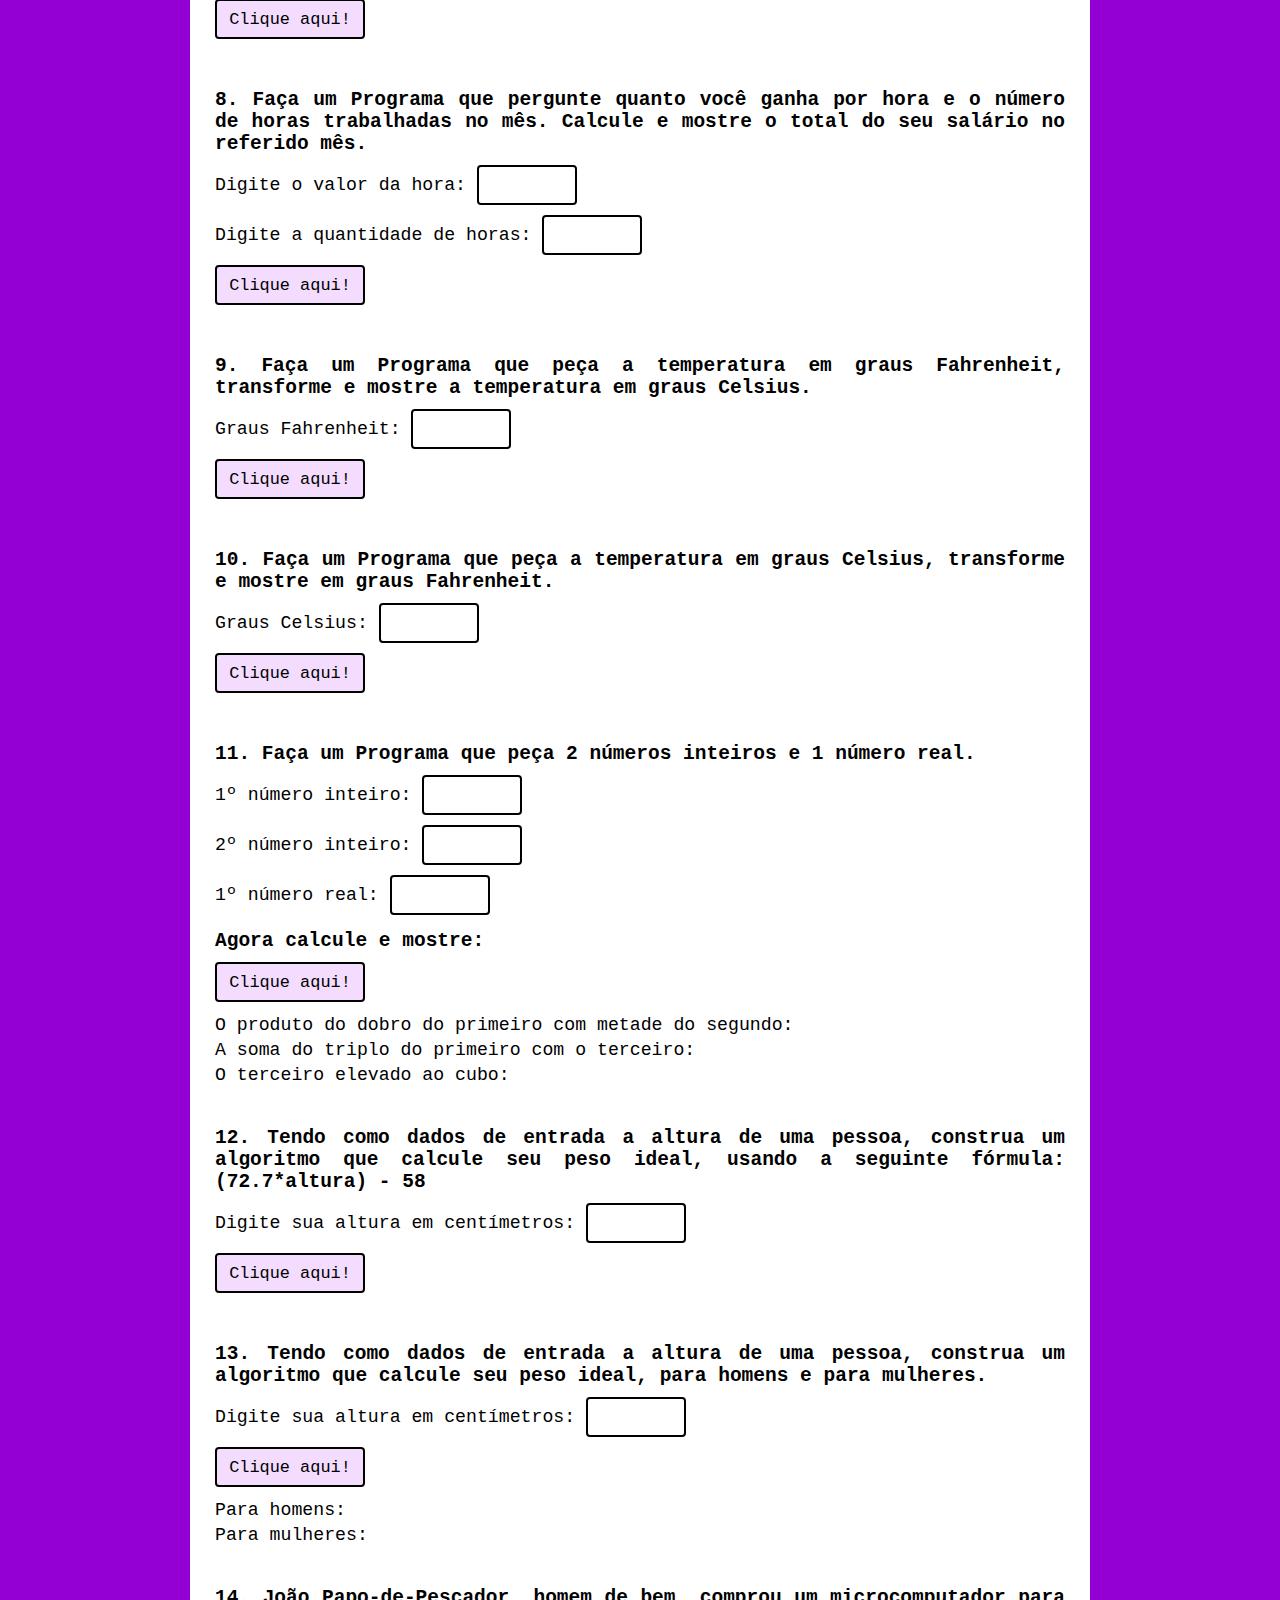
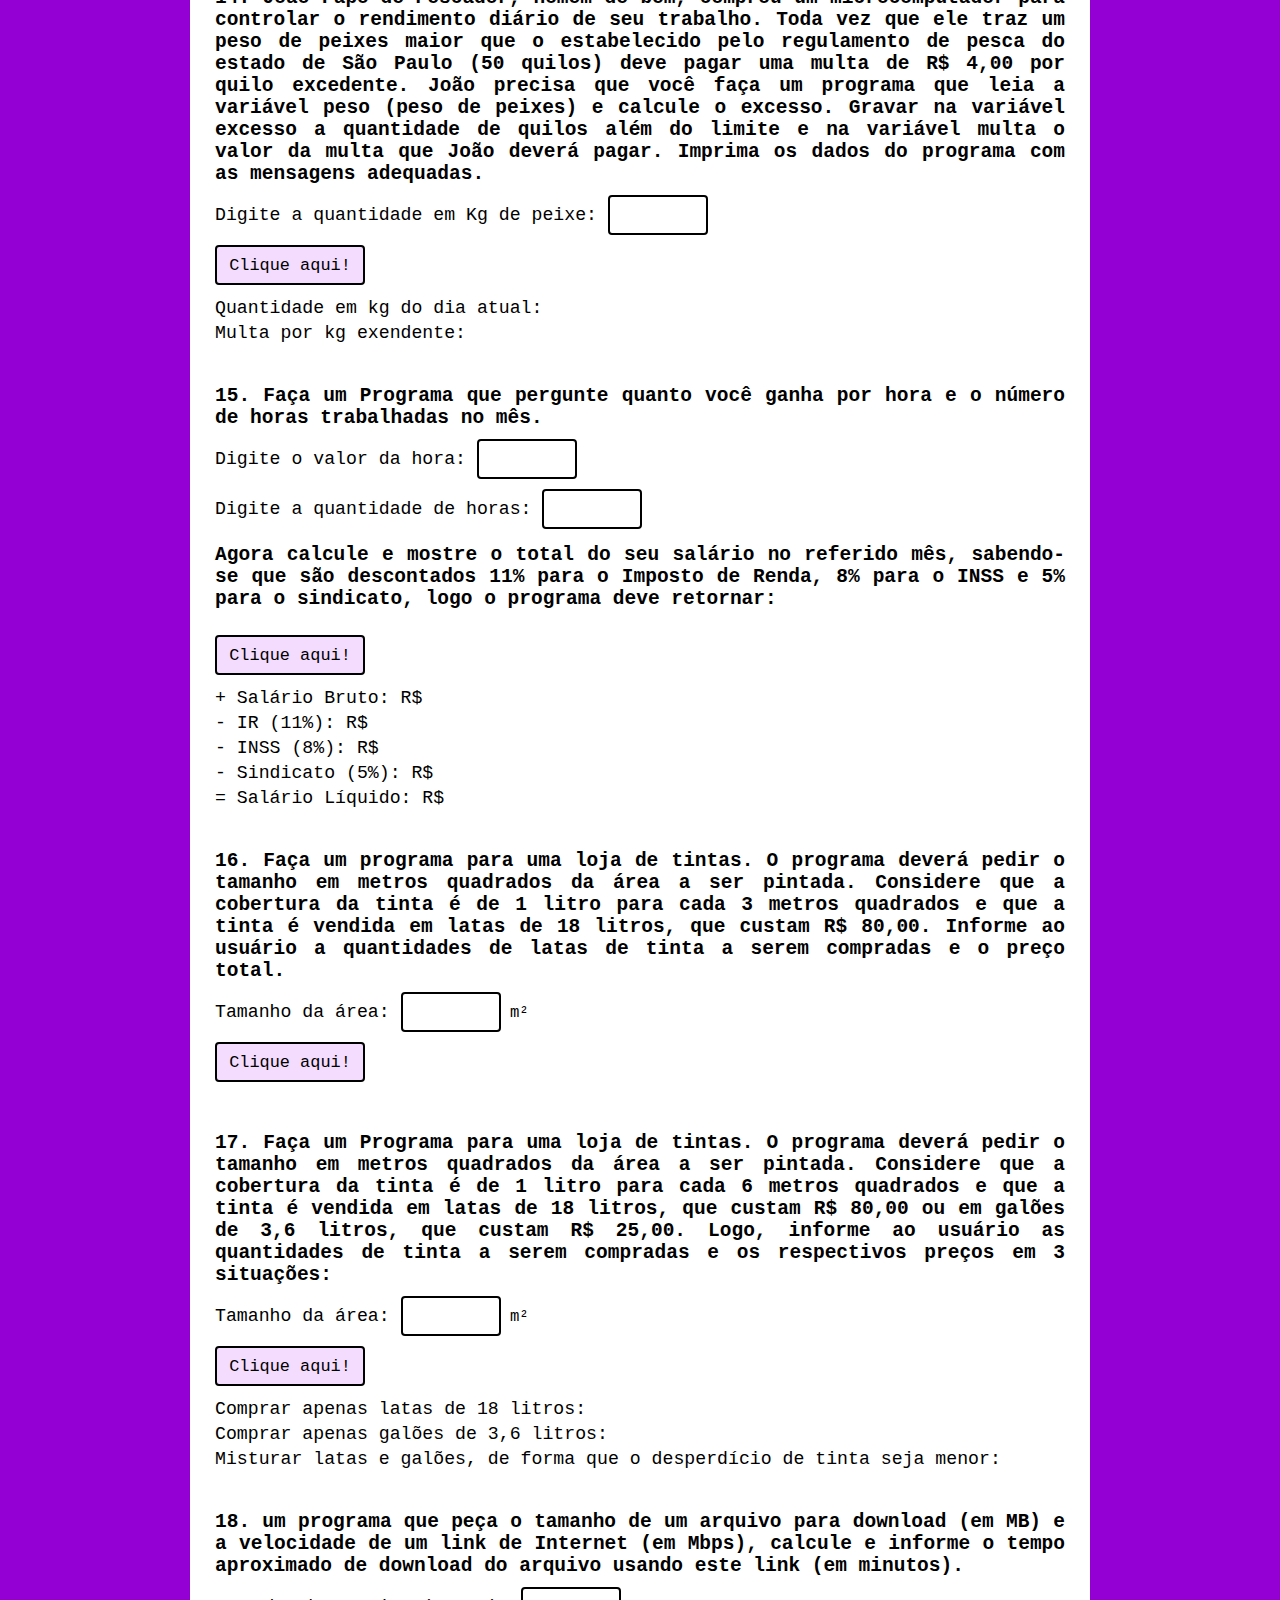
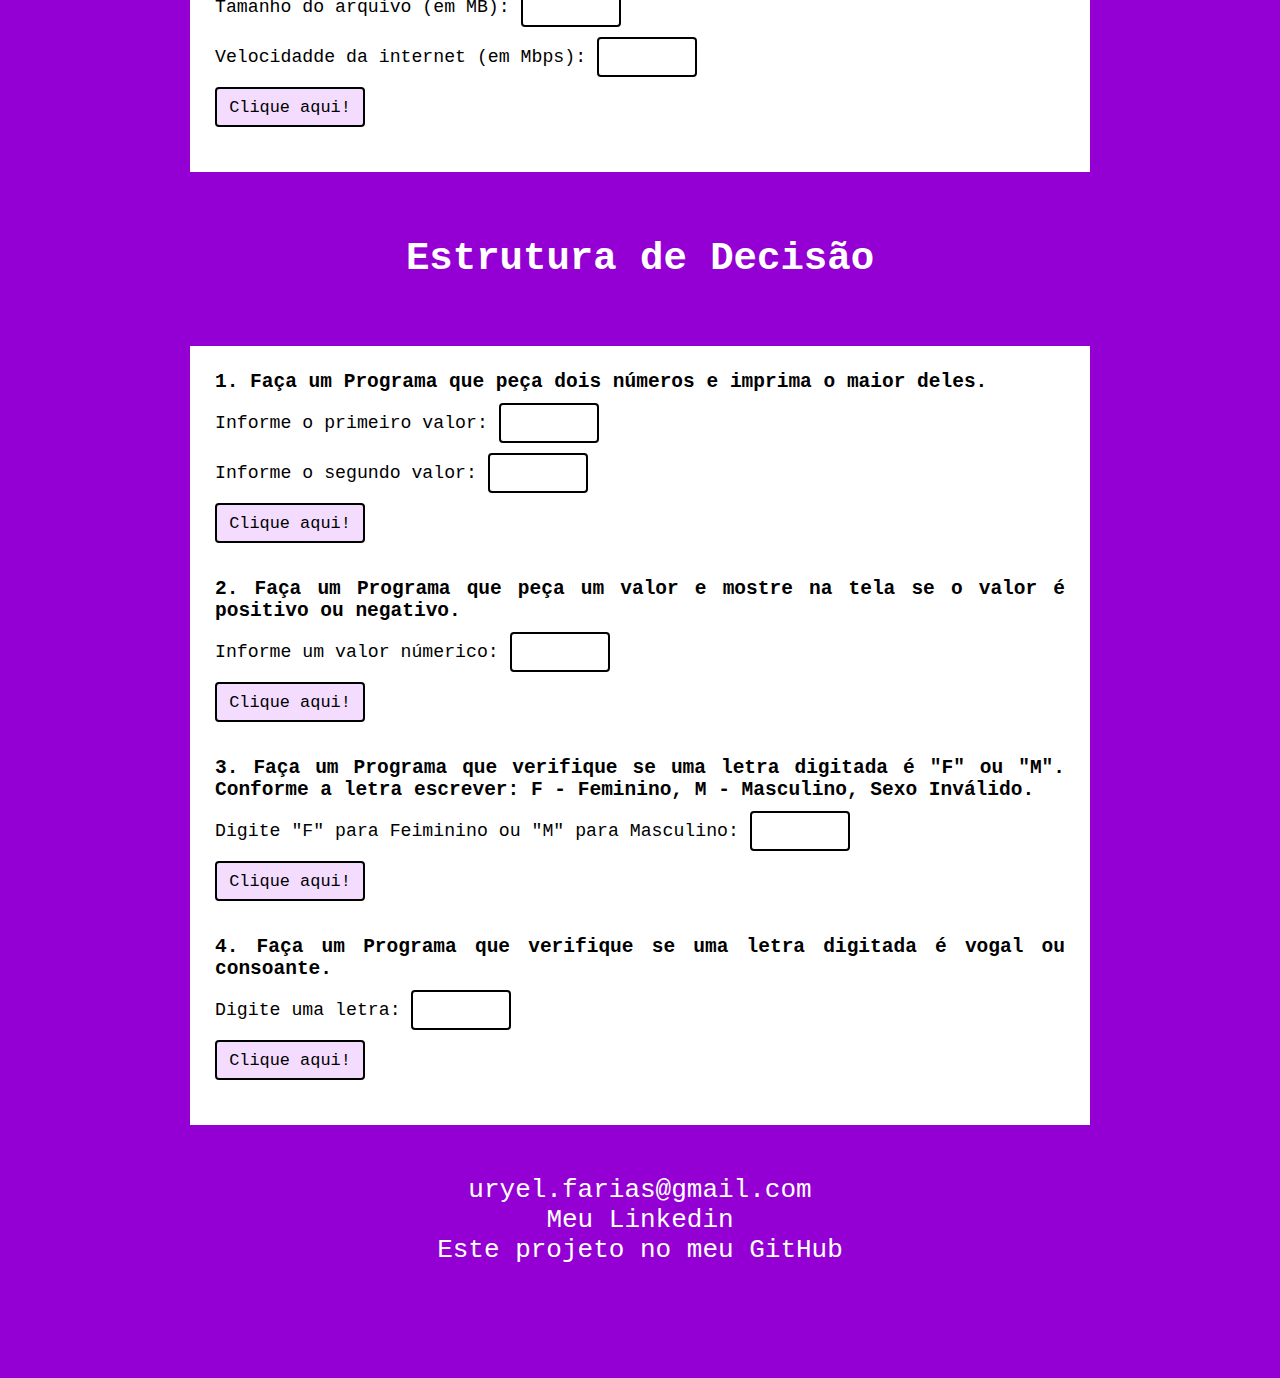
==== commit 4b760a4b: "Exercício 4 de Estrutura de decisão concluído" ====
--- a/indexListaJs.html
+++ b/indexListaJs.html
@@ -764,6 +764,7 @@
             
         <input 
         type="text"
+        maxlength="1"
         id="entrada-2-03"
         class="entradas"
         >
@@ -783,6 +784,38 @@
 
 
 <!-----------EXERCICIO 2.04------------>
+
+<div class="conteudo">
+
+    <h3>4. Faça um Programa que verifique se uma letra digitada é vogal ou consoante.</h3>
+
+<section id="dadosDeEntrada_decisao_exercicio">
+    <div id="conteudo_2-04">
+
+        <label 
+        for="entrada-2-04"
+        id="descricao-ex2-04"
+        class="rotulos">Digite uma letra: </label>
+            
+        <input 
+        type="text"
+        maxlength="1"
+        id="entrada-2-04"
+        class="entradas"
+        >
+        <br>
+
+
+        <button id="botao2_04">Clique aqui!</button>
+        
+    </div>
+
+    <div id="resultado-2-04" class="resultadoFinalExercicios">
+    </div>
+
+</section>
+
+</div>
 <!-----------EXERCICIO 2.05------------>
 <!-----------EXERCICIO 2.06------------>
 <!-----------EXERCICIO 2.07------------>
